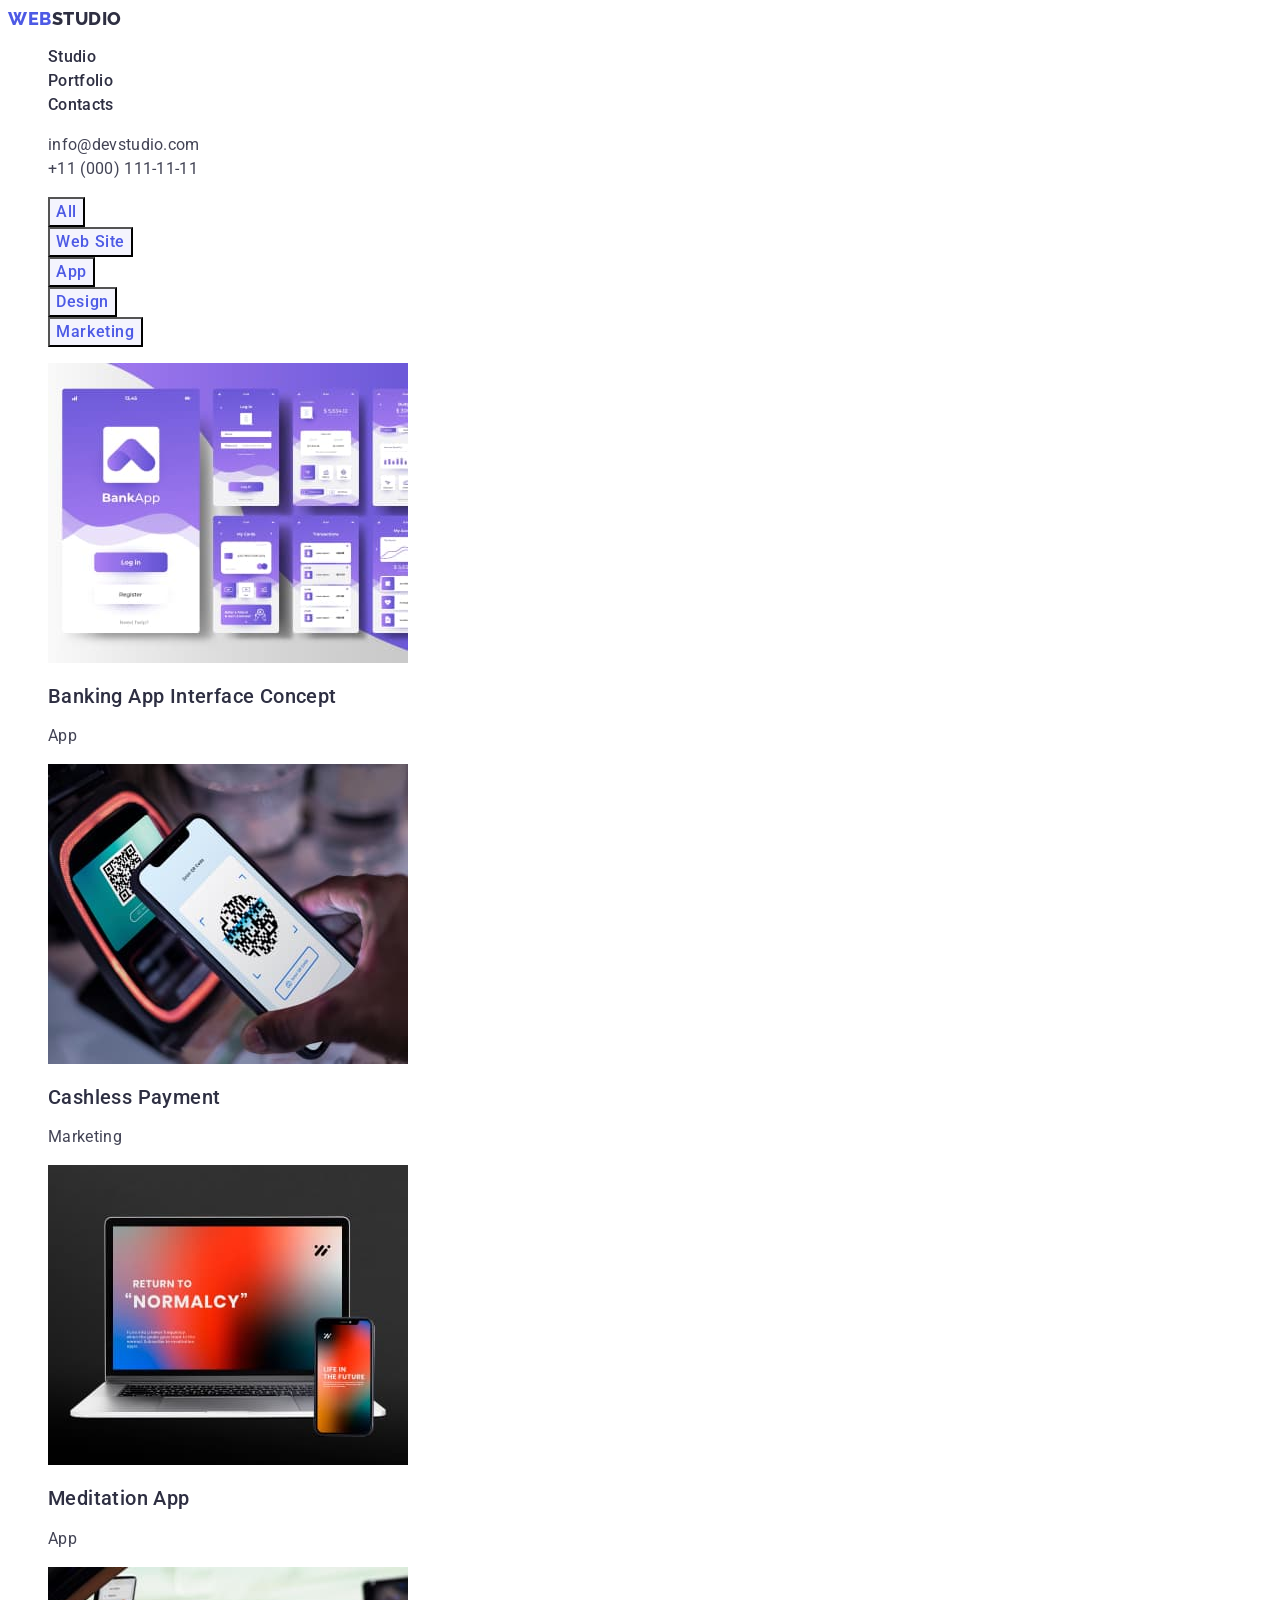
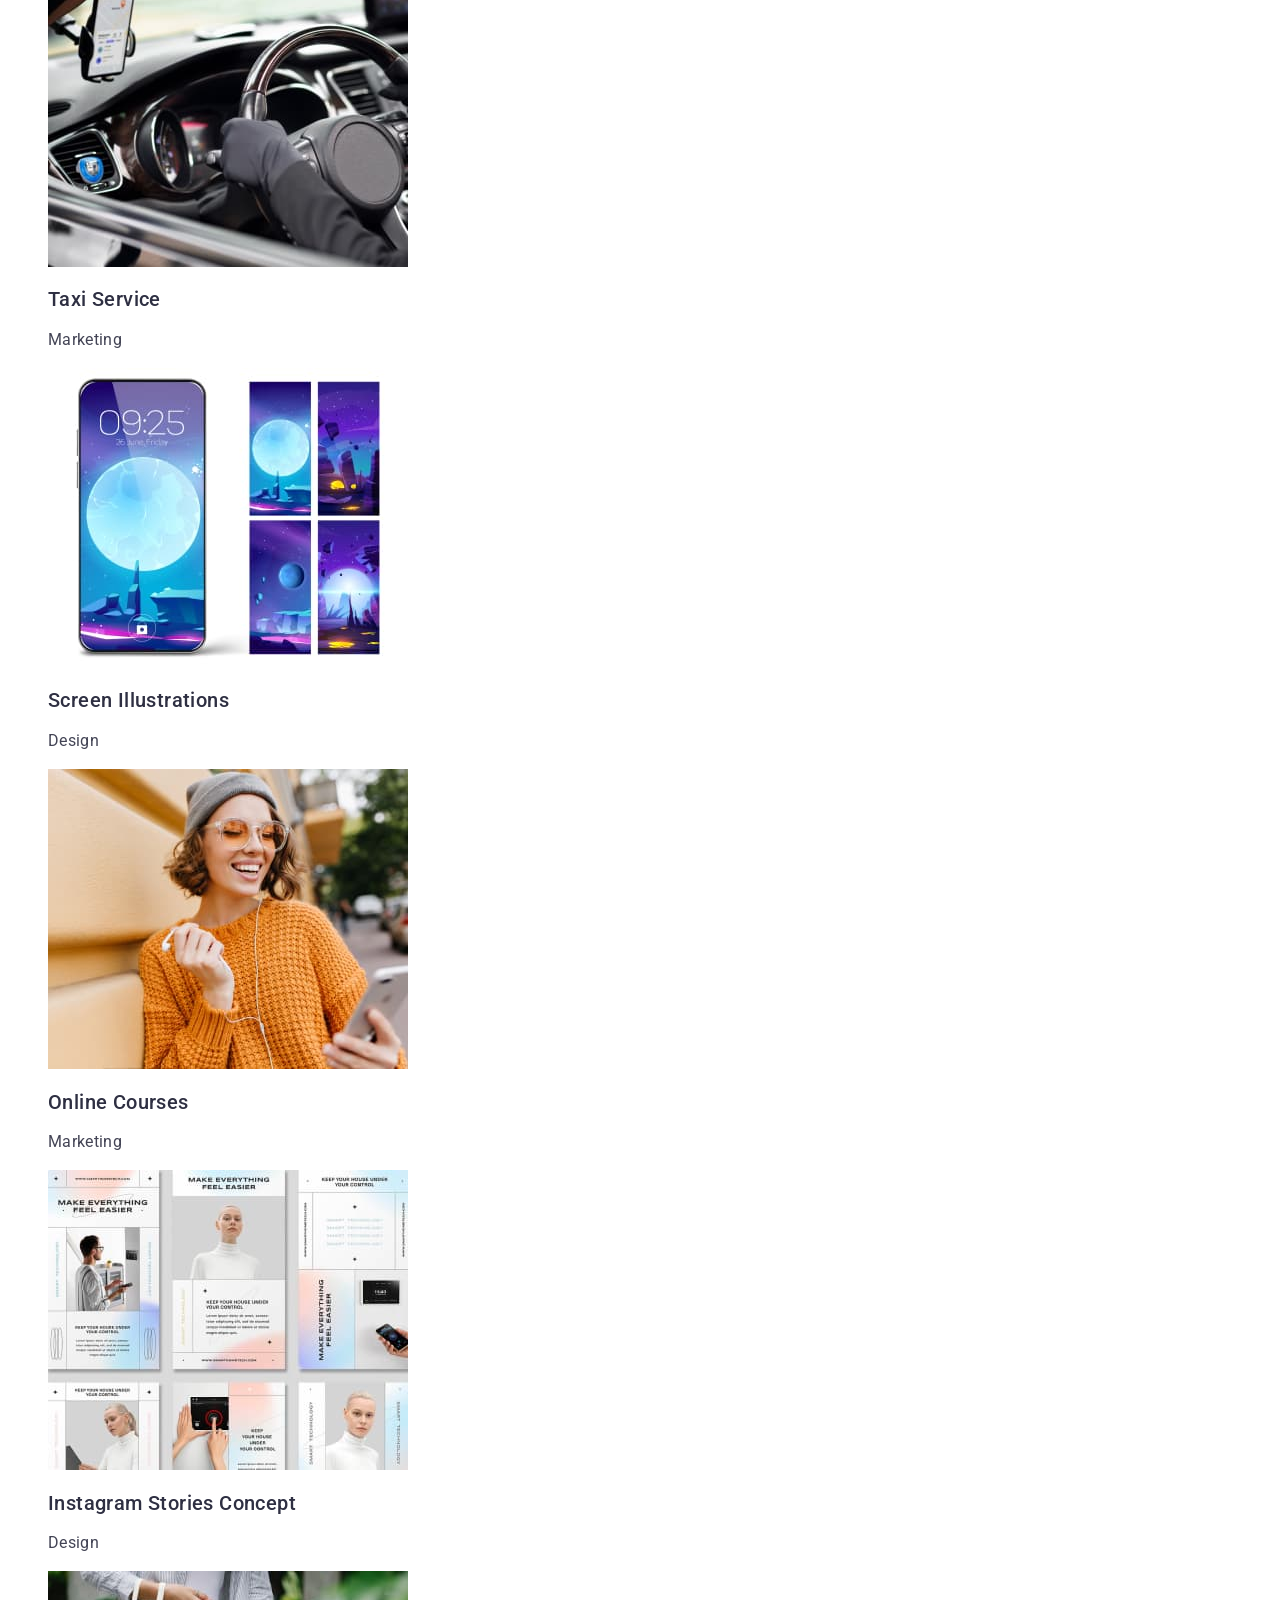
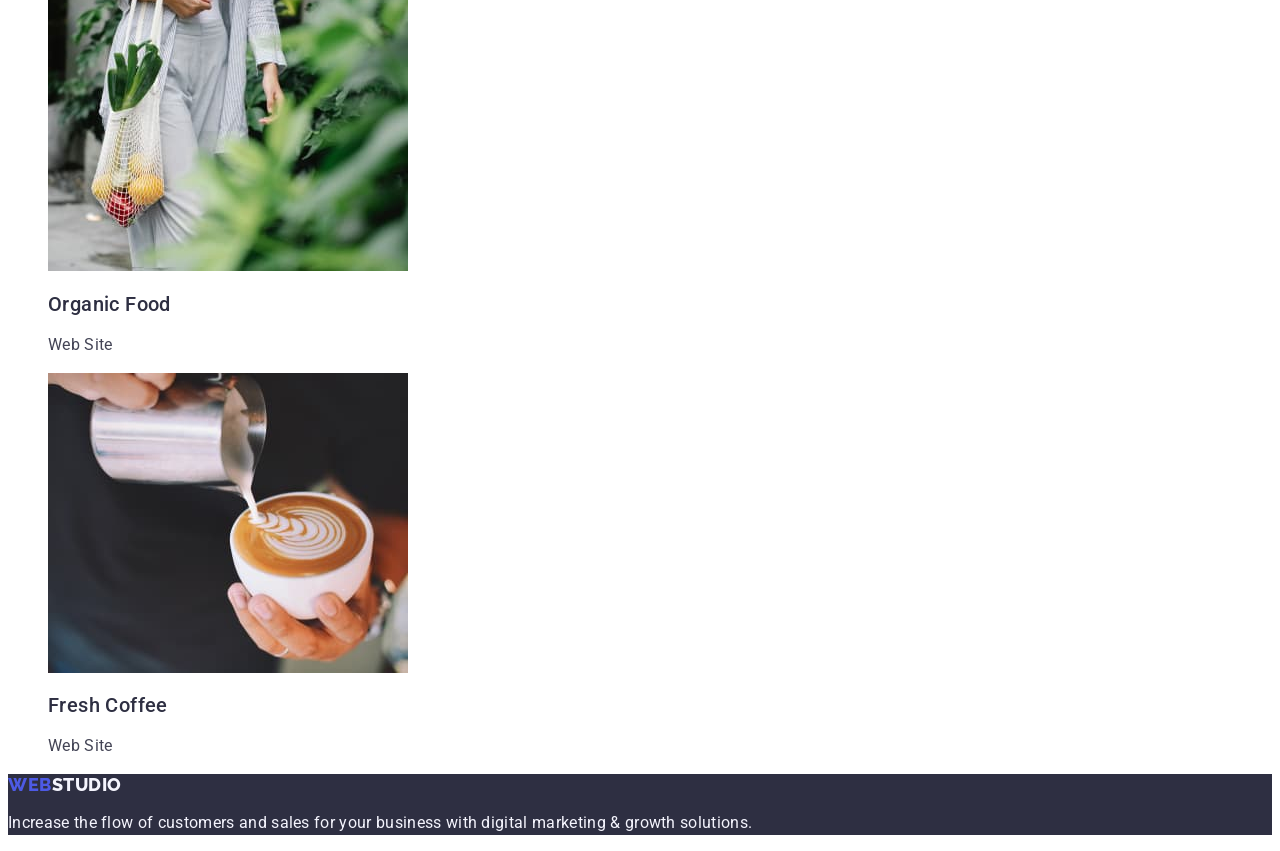
==== portfolio.html @ d7a0111b "Update portfolio.html" ====
<!DOCTYPE html>
<html lang="en">
  <head>
    <meta charset="UTF-8" />
    <meta http-equiv="X-UA-Compatible" content="IE=edge" />
    <meta name="viewport" content="width=device-width, initial-scale=1.0" />
    <title>Portfolio</title>
    <link rel="preconnect" href="https://fonts.googleapis.com" />
    <link rel="preconnect" href="https://fonts.gstatic.com" crossorigin />
    <link
      href="https://fonts.googleapis.com/css2?family=Raleway:wght@800&family=Roboto:wght@400;500;700&display=swap"
      rel="stylesheet"
    />
    <link rel="stylesheet" href="./css/styles.css" />
  </head>
  <body>
    <!-- Header -->

    <header class="page-header">
      <nav class="page-nav">
        <a href="./index.html" class="web-logo link"
          >Web<span class="studio-logo-dark">Studio</span></a
        >
        <ul class="menu list">
          <li class="menu-item">
            <a class="menu-link link" href="./index.html">Studio</a>
          </li>
          <li class="menu-item">
            <a class="menu-link link" href="./portfolio.html">Portfolio</a>
          </li>
          <li class="menu-item">
            <a class="menu-link link" href="">Contacts</a>
          </li>
        </ul>
      </nav>
      <address class="adress">
        <ul class="contact list">
          <li>
            <a class="mail-contact link" href="mailto:info@devstudio.com"
              >info@devstudio.com</a
            >
          </li>
          <li>
            <a class="phone-contact link" href="tel:+110001111111"
              >+11 (000) 111-11-11</a
            >
          </li>
        </ul>
      </address>
    </header>
    <main>
      <!-- Section our products -->

      <section class="page-works list">
        <h1 class="works-title" hidden>Our works</h1>
        <ul class="buttons list">
          <li><button type="button" class="nav-button">All</button></li>
          <li><button type="button" class="nav-button">Web Site</button></li>
          <li><button type="button" class="nav-button">App</button></li>
          <li><button type="button" class="nav-button">Design</button></li>
          <li><button type="button" class="nav-button">Marketing</button></li>
        </ul>
        <ul class="portfolio-list list">
          <li>
            <a class="link" href=""></a>
            <img
              src="./images/banking-app.jpg"
              alt="Banking App Interface Concept"
            />
            <h2 class="title">Banking App Interface Concept</h2>
            <p class="descr-title descr-title-dark">App</p>
          </li>
          <li>
            <a class="link" href=""></a>
            <img src="./images/cashless-payment.jpg" alt="Cashless Payment" />
            <h2 class="title">Cashless Payment</h2>
            <p class="descr-title descr-title-dark">Marketing</p>
          </li>
          <li>
            <a class="link" href=""></a>
            <img src="./images/meditation-app.jpg" alt="Meditation App" />
            <h2 class="title">Meditation App</h2>
            <p class="descr-title descr-title-dark">App</p>
          </li>
          <li>
            <a class="link" href=""></a>
            <img src="./images/taxi-service.jpg" alt="Taxi Service" />
            <h2 class="title">Taxi Service</h2>
            <p class="descr-title descr-title-dark">Marketing</p>
          </li>
          <li>
            <a class="link" href=""></a>
            <img
              src="./images/screen-illustrations.jpg"
              alt="Screen Illustrations"
            />
            <h2 class="title">Screen Illustrations</h2>
            <p class="descr-title descr-title-dark">Design</p>
          </li>
          <li>
            <a class="link" href=""></a>
            <img src="./images/online-courses.jpg" alt="Online Courses" />
            <h2 class="title">Online Courses</h2>
            <p class="descr-title descr-title-dark">Marketing</p>
          </li>
          <li>
            <a class="link" href=""></a>
            <img
              src="./images/instagram-stories.jpg"
              alt="Instagram Stories Concept"
            />
            <h2 class="title">Instagram Stories Concept</h2>
            <p class="descr-title descr-title-dark">Design</p>
          </li>
          <li>
            <a class="link" href=""></a>
            <img src="./images/organic-food.jpg" alt="Organic Food" />
            <h2 class="title">Organic Food</h2>
            <p class="descr-title descr-title-dark">Web Site</p>
          </li>
          <li>
            <a class="link" href=""></a>
            <img src="./images/fresh-coffee.jpg" alt="Fresh Coffee" />
            <h2 class="title">Fresh Coffee</h2>
            <p class="descr-title descr-title-dark">Web Site</p>
          </li>
        </ul>
      </section>

      <!-- Products -->
    </main>

    <!-- Footer -->

    <footer class="page-footer">
      <a href="./index.html" class="web-logo link"
        >Web<span class="studio-logo-light">Studio</span></a
      >
      <p class="descr-title descr-title-light">
        Increase the flow of customers and sales for your business with digital
        marketing & growth solutions.
      </p>
    </footer>
  </body>
</html>
---- css/styles.css ----
:root{accent-color: #404BBF;
--pimary-font:"Roboto", sans-serif;
--primary-text-color:#434455;
--secondary-text-color: #2E2F42
--light-text-color
--secondary-font:"Raleway", sans-serif;
--background-color: #2e2f42;
--web-logo: #4D5AE5;
}

.link {
  text-decoration: none;
}
.list {
  list-style: none;
}
body {
  font-family: "Roboto", sans-serif;;
  color: #434455 ;
  background-color: #FFFFFF;
}

/* ======================================Komponents========================================== */
.descr-title {
  font-size: 16px;
  line-height: 1.5;
  letter-spacing: 0.02em;
}
.descr-title-dark {
  color: var#434455;
}
.descr-title-light {
  color: #f4f4fd;
}
.adress{font-style: normal;}

.mail-contact{
  font-size: 16px;
  line-height: 1.5;
  letter-spacing: 0.02em; 
  color: #434455;
}

.mail-contact :hover,
.mail-contact :focus{color:#404BBF ;}

.phone-contact {
  font-size: 16px;
  line-height: 1.5;
  letter-spacing: 0.02em;
  color: #434455;
  
}

/* ======================================Header========================================== */

.secondary-title{
  font-family: 'Roboto';
  font-style: normal;
  font-weight: 700;
  font-size: 36px;
  line-height: 1.11;
 text-align: center;
  letter-spacing: 0.02em;
  text-transform: capitalize;
  background-color: #F4F4FD;
 color:#2E2F42;
}
.web-logo {
  font-family: "Raleway", sans-serif;
  font-weight: 800;
  font-size: 18px;
  line-height: 1.17;
  display: flex;
  align-items: center;
  letter-spacing: 0.03em;
  text-transform: uppercase;
  color:var(--web-logo);
}
.studio-logo-dark {
  font-family: "Raleway", sans-serif;
  font-weight: 800;
  font-size: 18px;
  line-height: 1.17;
  display: flex;
  align-items: center;
  letter-spacing: 0.03em;
  text-transform: uppercase;
  color:#2E2F42;

}
.menu-link {
  font-weight: 500;
  font-size: 16px;
  line-height: 1.5;
  letter-spacing: 0.02em;
  color: #2E2F42;
}

.menu-link :hover,
.menu-link :focus{
  color:#404BBF;}




/* ======================================Hero========================================== */

.hero{background-color: var(--background-color);
}
.hero-title{
font-family:var(--pimary-font);
font-weight: 700;
font-size: 56px;
line-height: 1.07;
text-align: center;
letter-spacing: 0.02em;
color: #FFFFFF;}

 .tipe-button{  
 font-family: inherit;
font-style: normal;
font-weight: 500;
font-size: 16px;
line-height: 24px;
display: flex;
align-items: center;
letter-spacing: 0.04em;
cursor: pointer;
color: #FFFFFF;
background: #4D5AE5;}

.tipe-button :hover,
.tipe-button :focus{
  background-color:  #404BBF;

  color: #FFFFFF;
}
.nav-button{  
 font-family: inherit;
font-weight: 500;
font-size: 16px;
line-height: 24px;
display: flex;
align-items: center;
text-align: center;
letter-spacing: 0.04em;
cursor: pointer;
color: #4D5AE5;
background:#F4F4FD;}

.tipe-button:hover,
.tipe-button:focus {background-color: #404BBF;
  color: #FFFFFF;}
 

/* ======================================Section our works========================================== */


/* ======================================Products========================================== */
.title{
  font-family:var(--pimary-font);
  font-weight: 500;
  font-size: 20px;
  line-height: 1.2;
  letter-spacing: 0.02em;
  color:#2E2F42;
}

/* ========================Our team===================== */

.section-team{background-color: #F4F4FD;}
.team-list{background-color: #FFFFFF;}
.name-title{font-family: 'Roboto';
  font-style: normal;
  font-weight: 500;
  font-size: 20px;
  line-height: 1.2;
 text-align: center;
  letter-spacing: 0.02em;
color: #2E2F42;}
/* ======================================footer========================================== */

.page-footer{background-color: var(--background-color);}
.studio-logo-light{color: #F4F4FD ;}
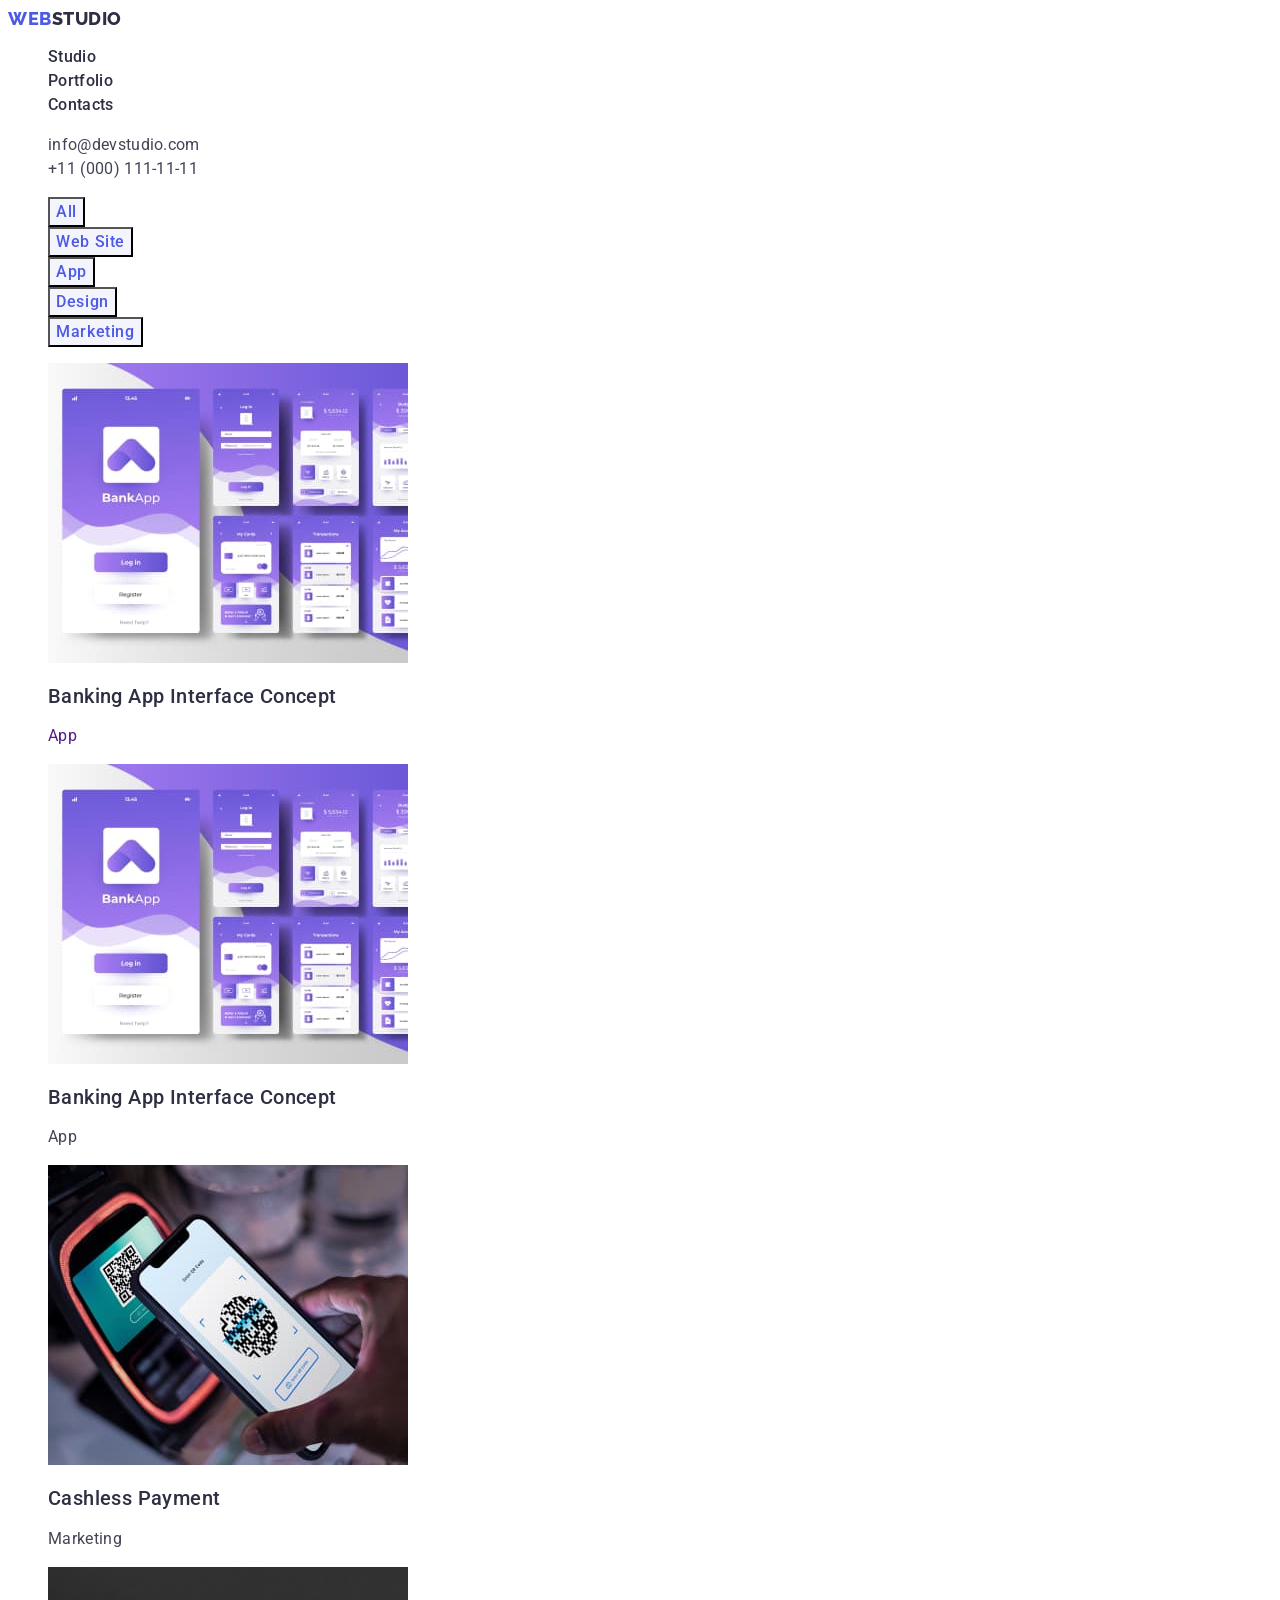
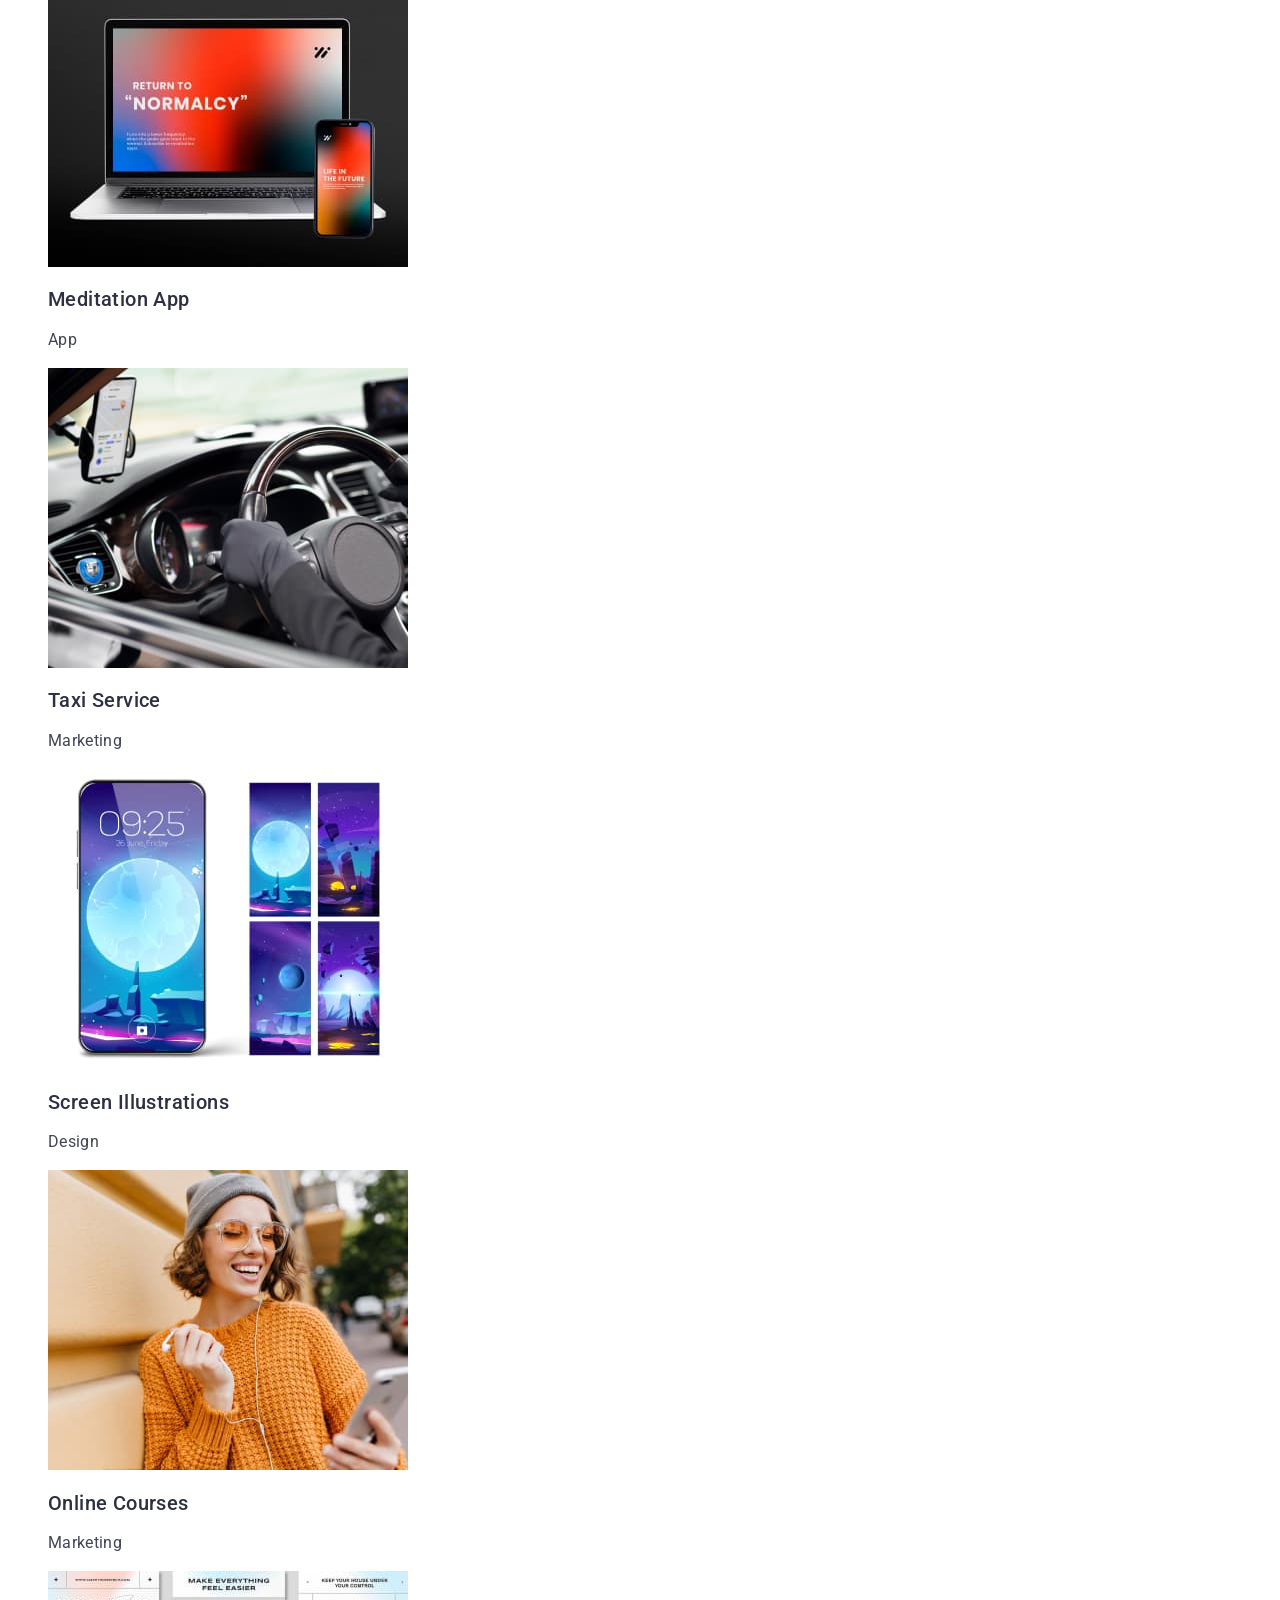
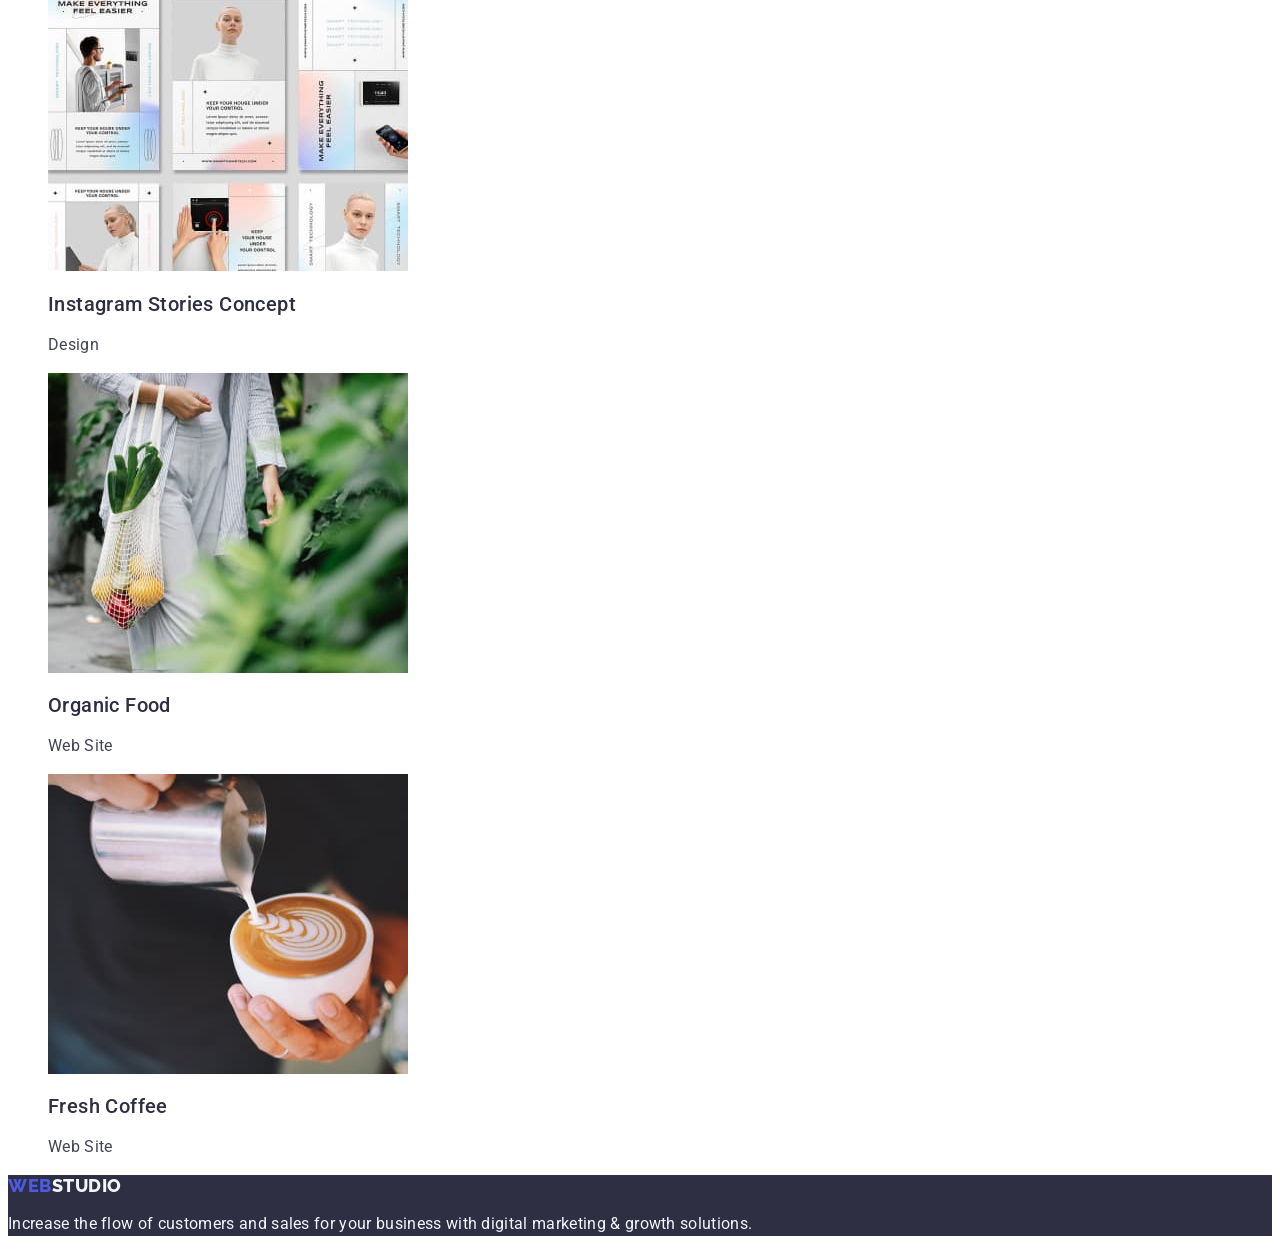
==== commit 02c7ee2d: "Update portfolio.html" ====
--- a/portfolio.html
+++ b/portfolio.html
@@ -62,7 +62,14 @@
         </ul>
         <ul class="portfolio-list list">
           <li>
-            <a class="link" href=""></a>
+            <a class="link" href=""
+              ><img
+                src="./images/banking-app.jpg"
+                alt="Banking App Interface Concept"
+              />
+              <h2 class="title">Banking App Interface Concept</h2>
+              <p class="descr-title descr-title-dark">App</p></a
+            >
             <img
               src="./images/banking-app.jpg"
               alt="Banking App Interface Concept"
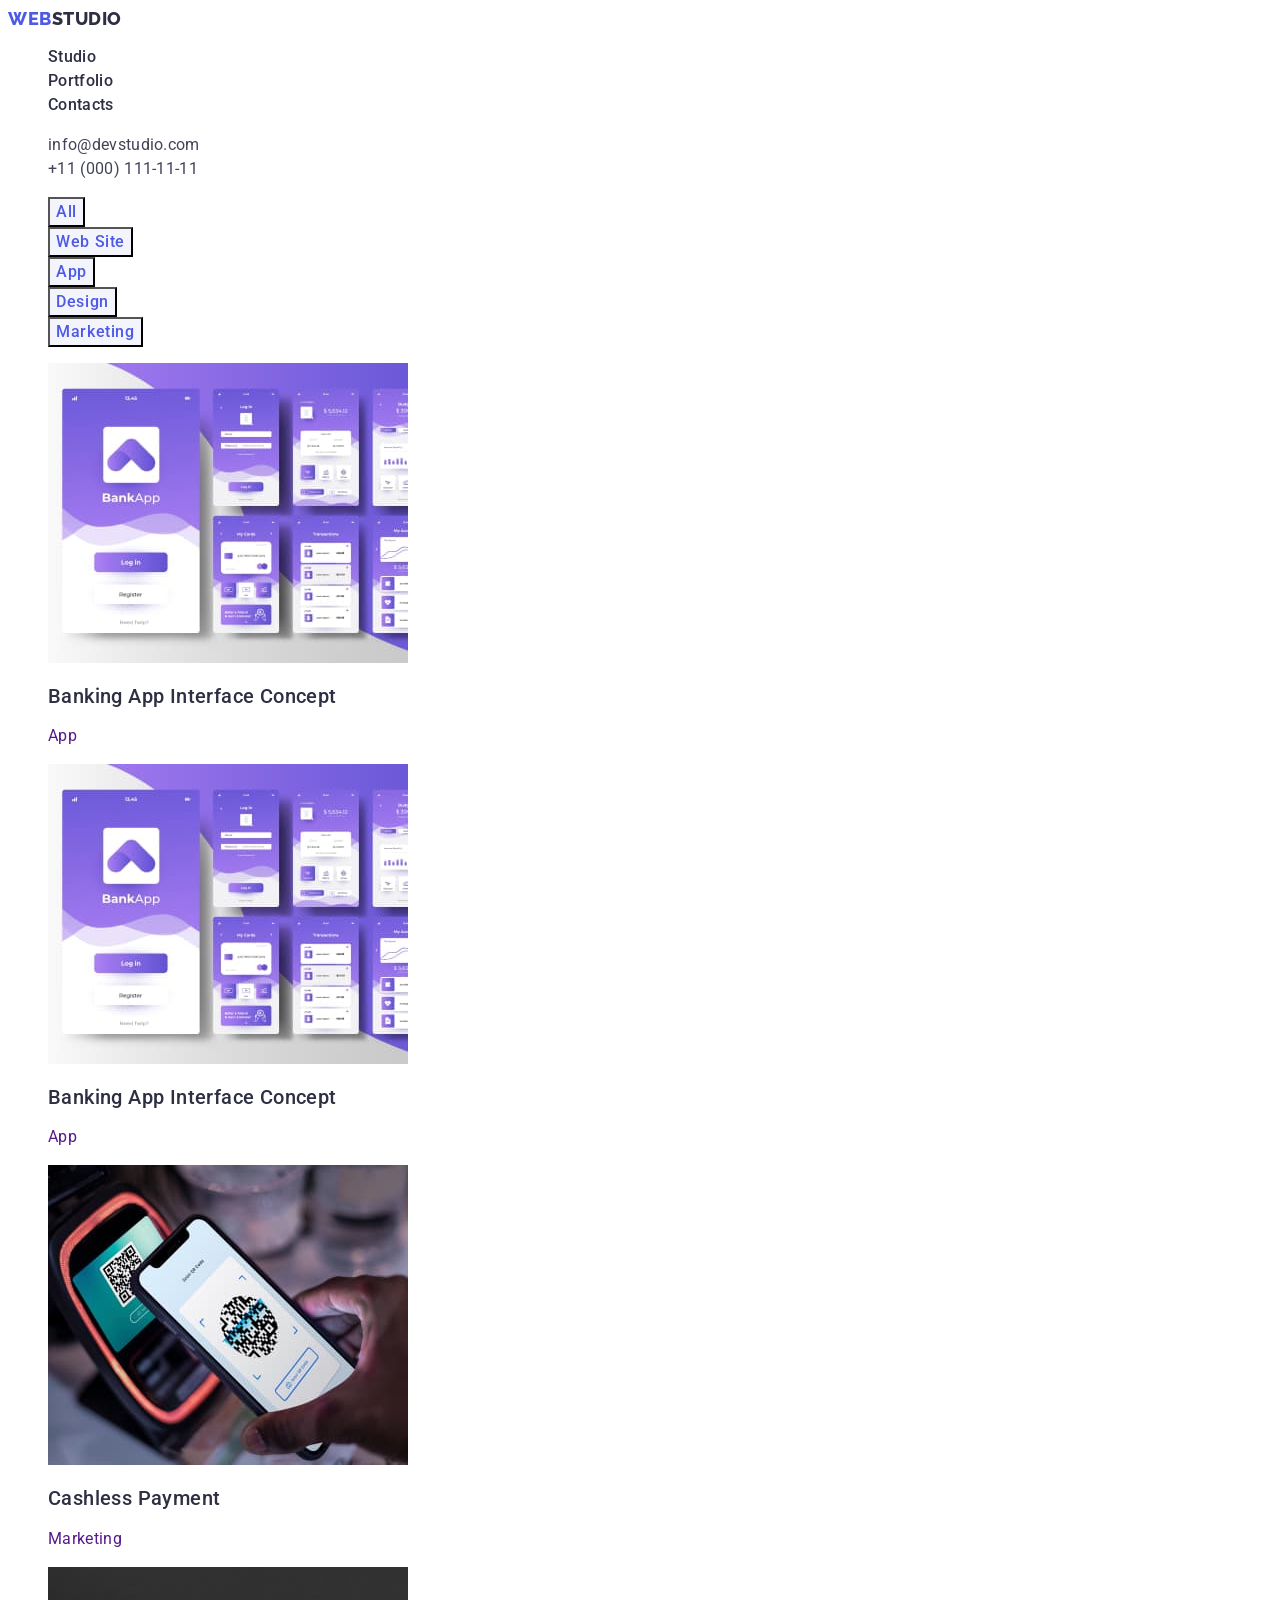
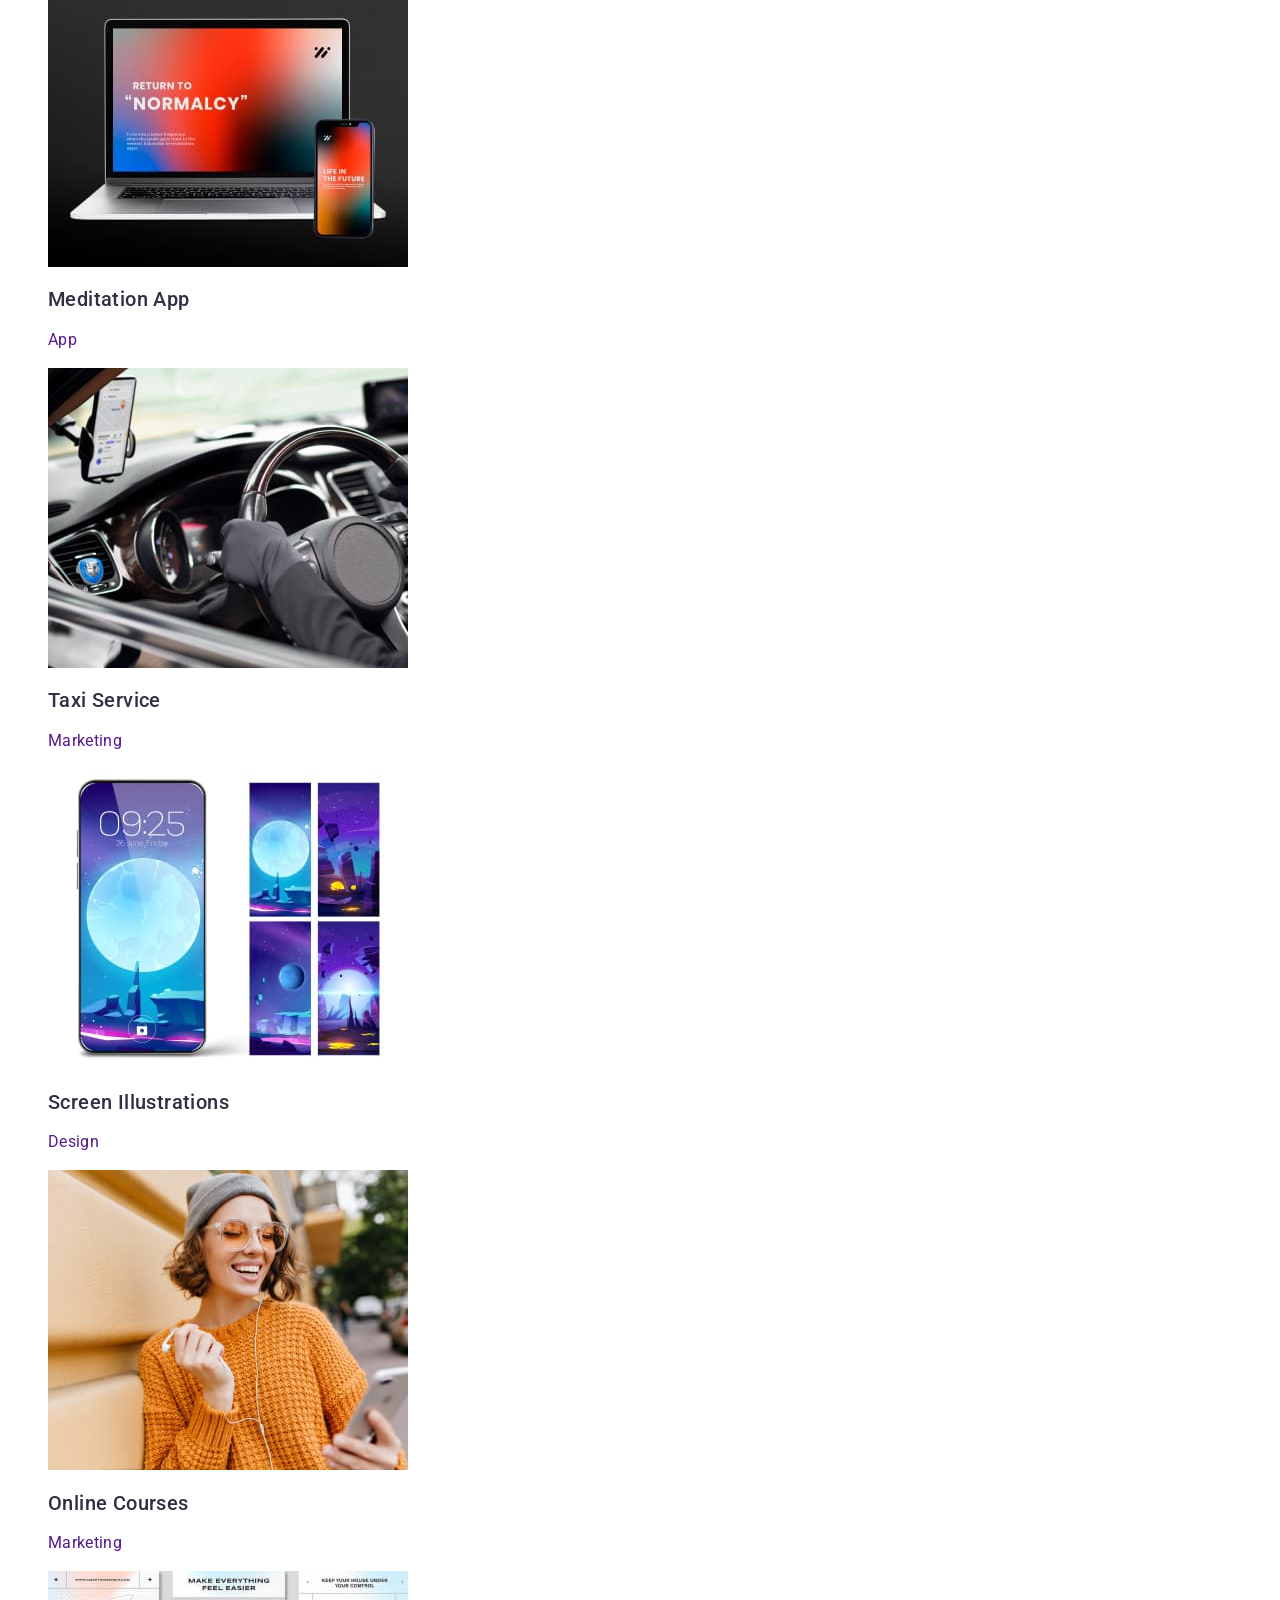
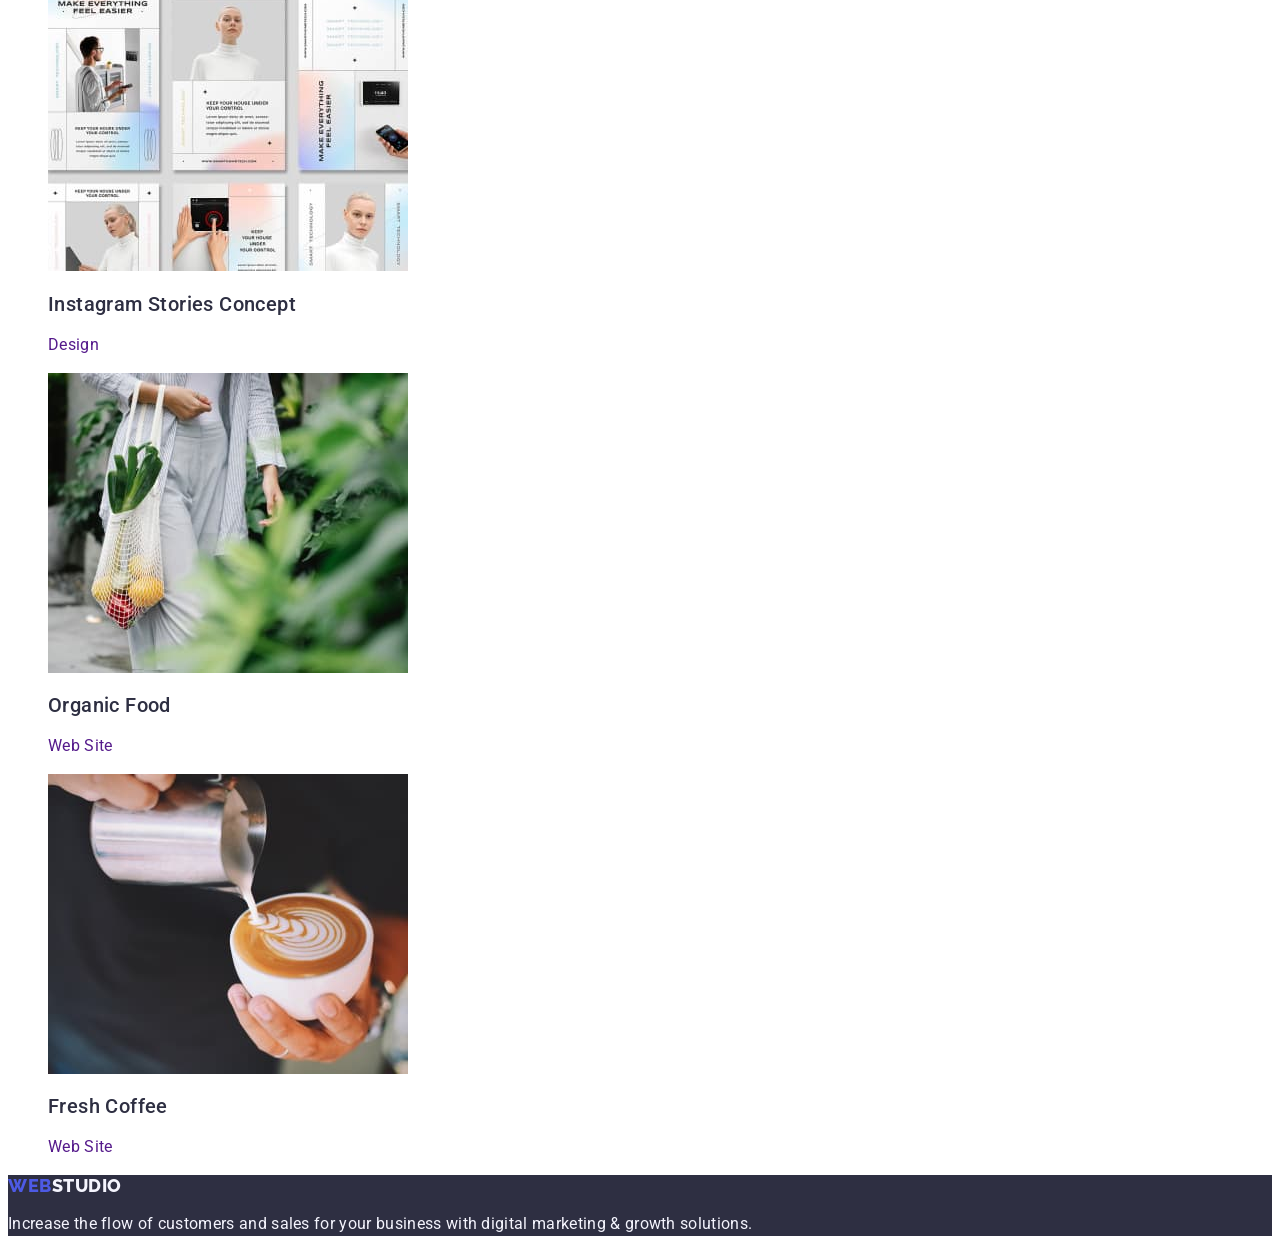
==== commit ab75b008: "Update portfolio.html" ====
--- a/portfolio.html
+++ b/portfolio.html
@@ -70,66 +70,79 @@
               <h2 class="title">Banking App Interface Concept</h2>
               <p class="descr-title descr-title-dark">App</p></a
             >
-            <img
+            <a class="link" href=""
+            ><img
               src="./images/banking-app.jpg"
               alt="Banking App Interface Concept"
             />
             <h2 class="title">Banking App Interface Concept</h2>
-            <p class="descr-title descr-title-dark">App</p>
+            <p class="descr-title descr-title-dark">App</p></a
+            >
           </li>
           <li>
-            <a class="link" href=""></a>
-            <img src="./images/cashless-payment.jpg" alt="Cashless Payment" />
-            <h2 class="title">Cashless Payment</h2>
-            <p class="descr-title descr-title-dark">Marketing</p>
+            <a class="link" href=""
+              ><img
+                src="./images/cashless-payment.jpg"
+                alt="Cashless Payment"
+              />
+              <h2 class="title">Cashless Payment</h2>
+              <p class="descr-title descr-title-dark">Marketing</p></a
+            >
           </li>
           <li>
-            <a class="link" href=""></a>
-            <img src="./images/meditation-app.jpg" alt="Meditation App" />
-            <h2 class="title">Meditation App</h2>
-            <p class="descr-title descr-title-dark">App</p>
+            <a class="link" href=""
+              ><img src="./images/meditation-app.jpg" alt="Meditation App" />
+              <h2 class="title">Meditation App</h2>
+              <p class="descr-title descr-title-dark">App</p></a
+            >
           </li>
           <li>
-            <a class="link" href=""></a>
-            <img src="./images/taxi-service.jpg" alt="Taxi Service" />
-            <h2 class="title">Taxi Service</h2>
-            <p class="descr-title descr-title-dark">Marketing</p>
+            <a class="link" href=""
+              ><img src="./images/taxi-service.jpg" alt="Taxi Service" />
+              <h2 class="title">Taxi Service</h2>
+              <p class="descr-title descr-title-dark">Marketing</p></a
+            >
           </li>
           <li>
-            <a class="link" href=""></a>
-            <img
-              src="./images/screen-illustrations.jpg"
-              alt="Screen Illustrations"
-            />
-            <h2 class="title">Screen Illustrations</h2>
-            <p class="descr-title descr-title-dark">Design</p>
+            <a class="link" href=""
+              ><img
+                src="./images/screen-illustrations.jpg"
+                alt="Screen Illustrations"
+              />
+              <h2 class="title">Screen Illustrations</h2>
+              <p class="descr-title descr-title-dark">Design</p></a
+            >
           </li>
           <li>
-            <a class="link" href=""></a>
-            <img src="./images/online-courses.jpg" alt="Online Courses" />
-            <h2 class="title">Online Courses</h2>
-            <p class="descr-title descr-title-dark">Marketing</p>
+            <a class="link" href=""
+              ><img src="./images/online-courses.jpg" alt="Online Courses" />
+              <h2 class="title">Online Courses</h2>
+              <p class="descr-title descr-title-dark">Marketing</p></a
+            >
           </li>
           <li>
-            <a class="link" href=""></a>
-            <img
-              src="./images/instagram-stories.jpg"
-              alt="Instagram Stories Concept"
-            />
-            <h2 class="title">Instagram Stories Concept</h2>
-            <p class="descr-title descr-title-dark">Design</p>
+            <a class="link" href="">
+              <img
+                src="./images/instagram-stories.jpg"
+                alt="Instagram Stories Concept"
+              />
+              <h2 class="title">Instagram Stories Concept</h2>
+              <p class="descr-title descr-title-dark">Design</p></a
+            >
           </li>
           <li>
-            <a class="link" href=""></a>
-            <img src="./images/organic-food.jpg" alt="Organic Food" />
-            <h2 class="title">Organic Food</h2>
-            <p class="descr-title descr-title-dark">Web Site</p>
+            <a class="link" href="">
+              <img src="./images/organic-food.jpg" alt="Organic Food" />
+              <h2 class="title">Organic Food</h2>
+              <p class="descr-title descr-title-dark">Web Site</p></a
+            >
           </li>
           <li>
-            <a class="link" href=""></a>
-            <img src="./images/fresh-coffee.jpg" alt="Fresh Coffee" />
-            <h2 class="title">Fresh Coffee</h2>
-            <p class="descr-title descr-title-dark">Web Site</p>
+            <a class="link" href="">
+              <img src="./images/fresh-coffee.jpg" alt="Fresh Coffee" />
+              <h2 class="title">Fresh Coffee</h2>
+              <p class="descr-title descr-title-dark">Web Site</p></a
+            >
           </li>
         </ul>
       </section>
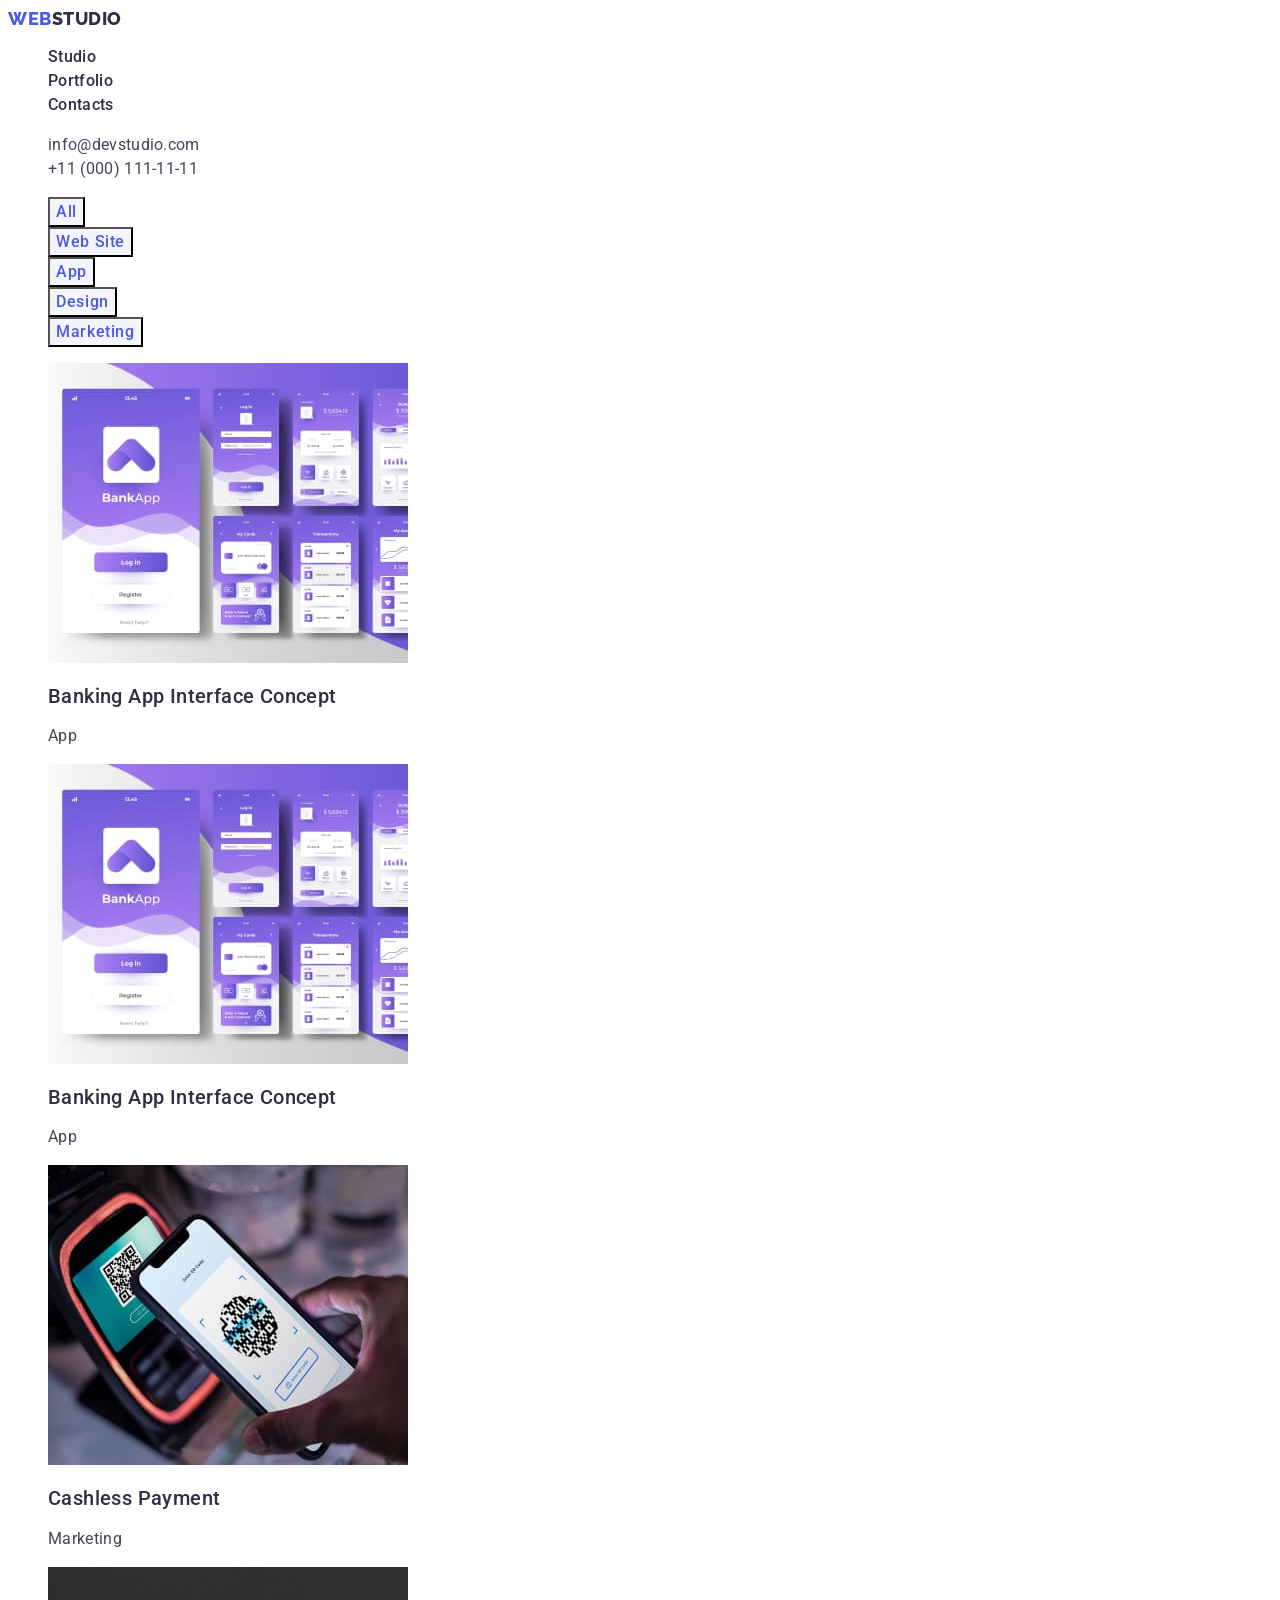
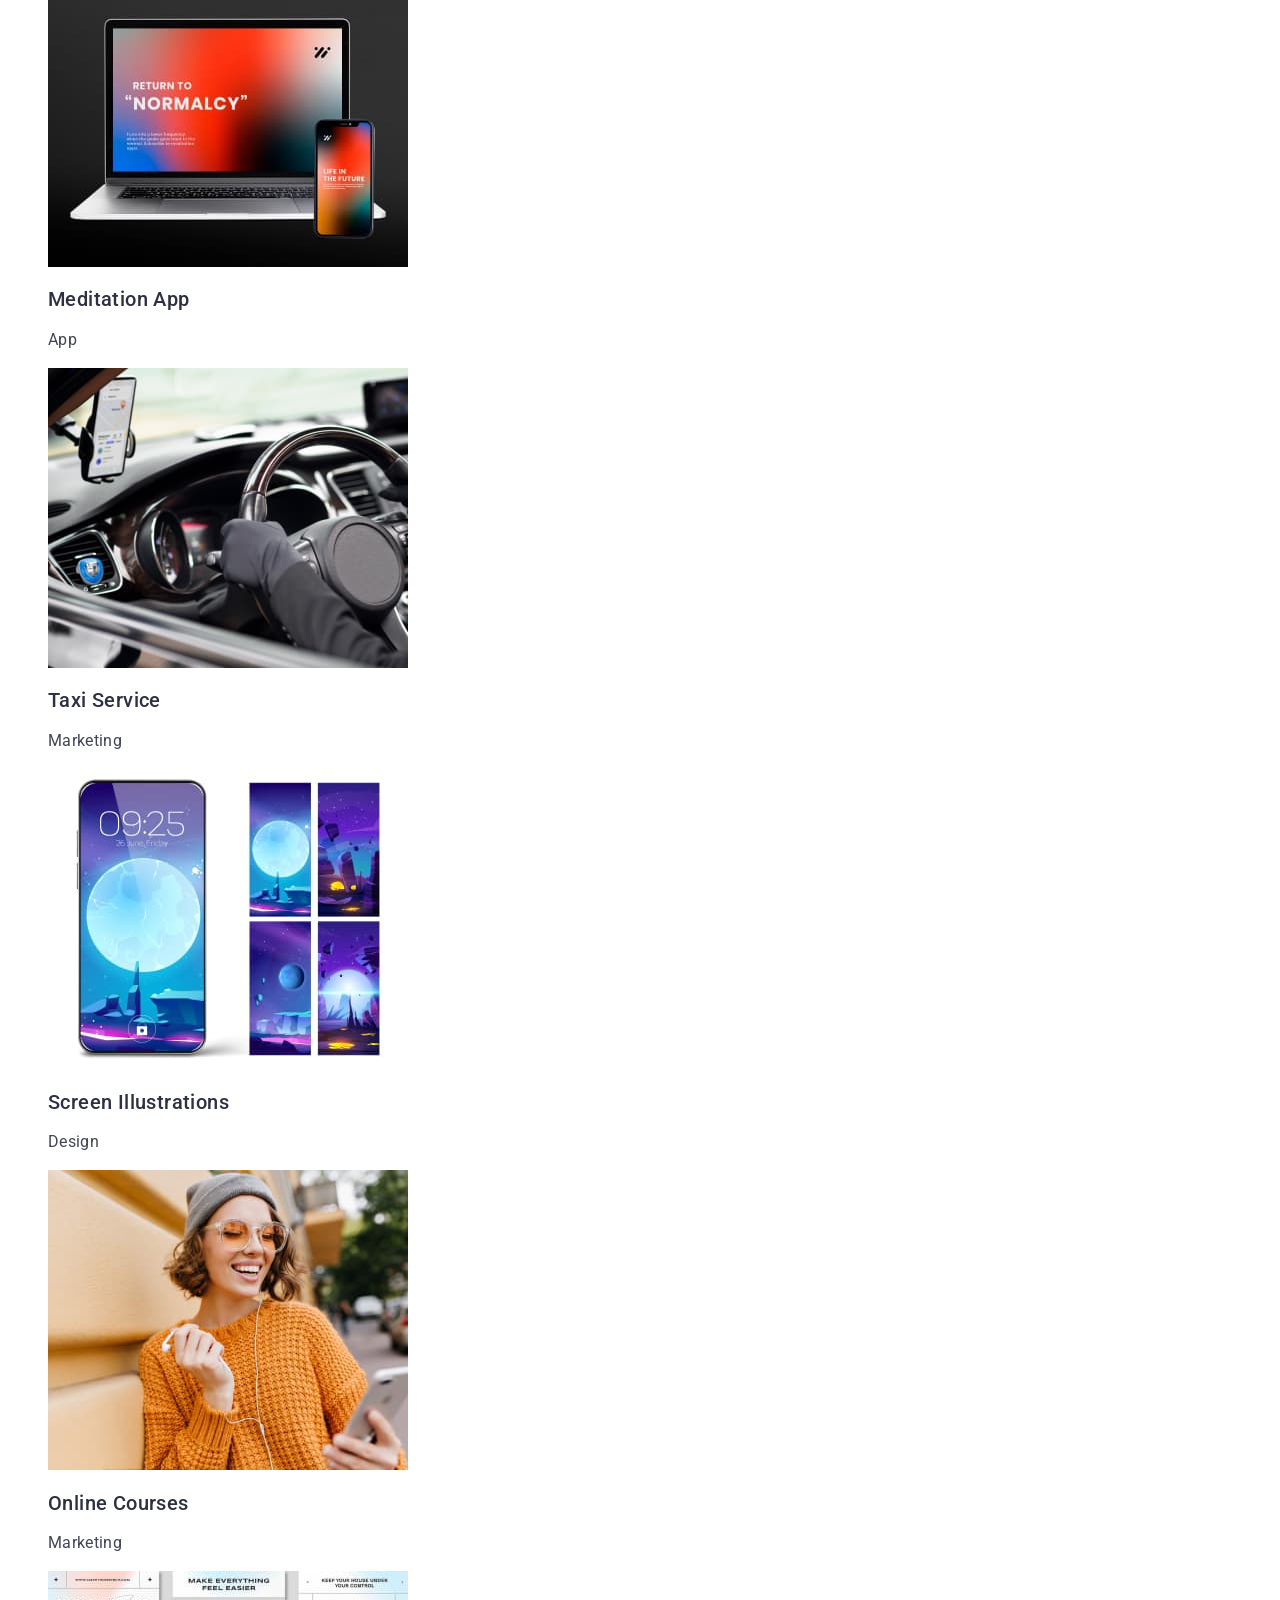
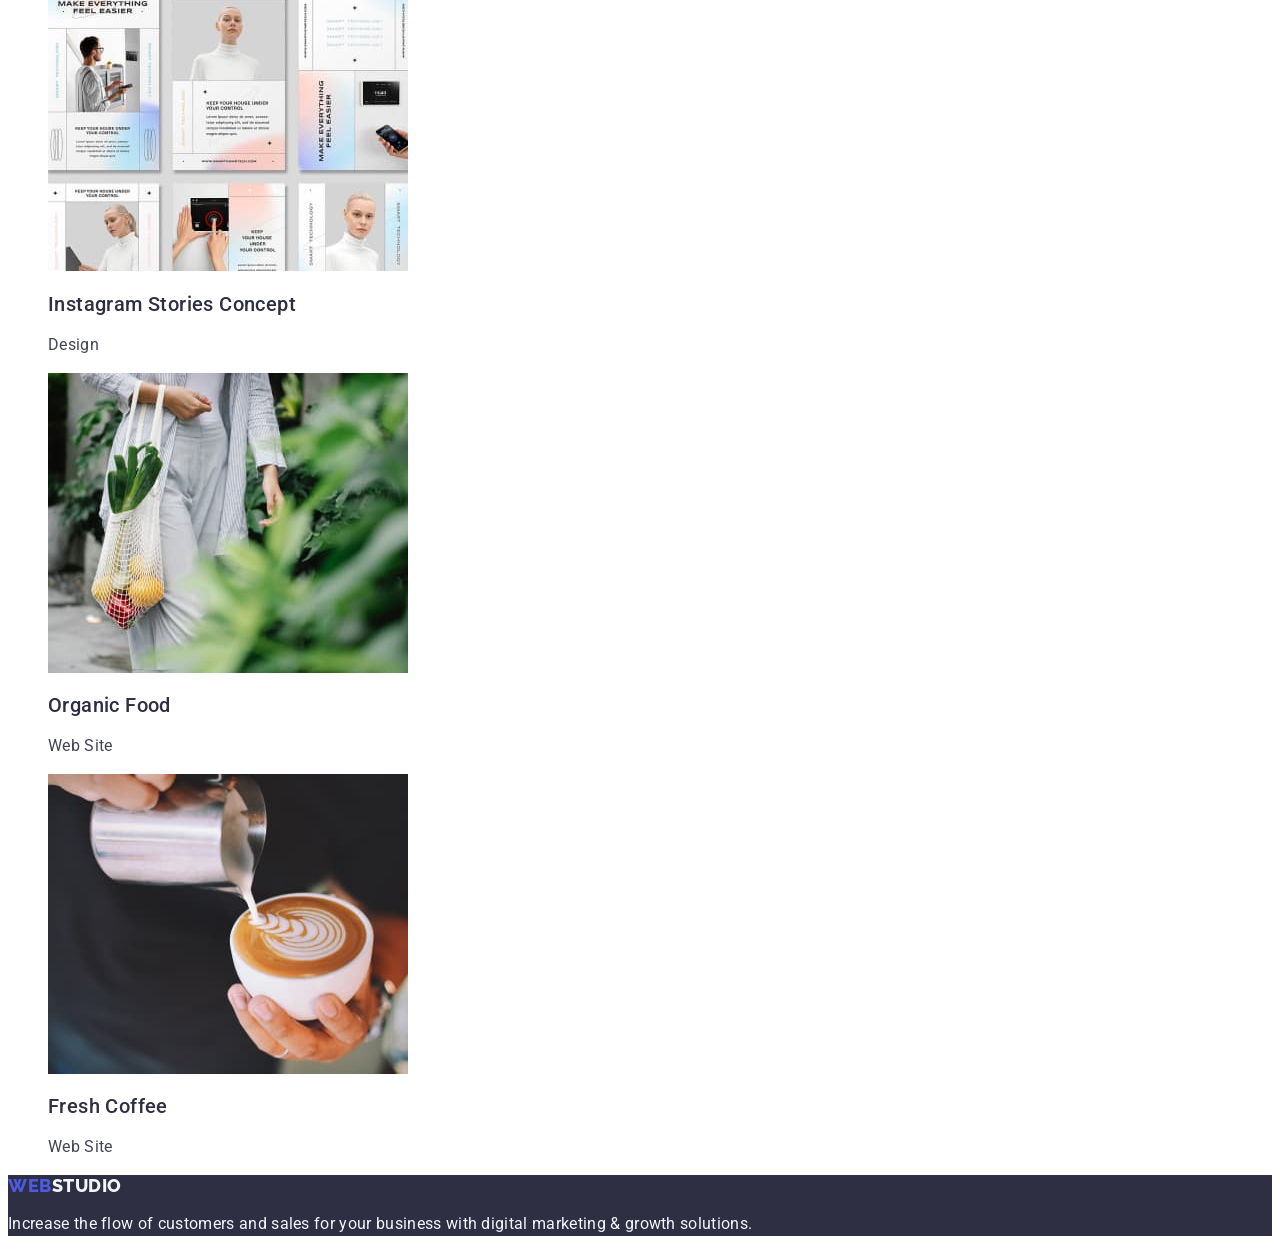
==== commit b2150825: "summary" ====
--- a/portfolio.html
+++ b/portfolio.html
@@ -36,12 +36,12 @@
       <address class="adress">
         <ul class="contact list">
           <li>
-            <a class="mail-contact link" href="mailto:info@devstudio.com"
+            <a class="contact link" href="mailto:info@devstudio.com"
               >info@devstudio.com</a
             >
           </li>
           <li>
-            <a class="phone-contact link" href="tel:+110001111111"
+            <a class="contact link" href="tel:+110001111111"
               >+11 (000) 111-11-11</a
             >
           </li>
--- a/css/styles.css
+++ b/css/styles.css
@@ -1,11 +1,12 @@
-:root{accent-color: #404BBF;
---pimary-font:"Roboto", sans-serif;
---primary-text-color:#434455;
---secondary-text-color: #2E2F42
---light-text-color
---secondary-font:"Raleway", sans-serif;
---background-color: #2e2f42;
---web-logo: #4D5AE5;
+:root {
+  accent-color: #404bbf;
+  --pimary-font: "Roboto", sans-serif;
+  --primary-text-color: #434455;
+  --secondary-text-color: #2e2f42;
+  --secondary-font: "Raleway", sans-serif;
+  --background-color: #2e2f42;
+  --web-logo: #4d5ae5;
+  --paragraf-dark: #434455;
 }
 
 .link {
@@ -15,9 +16,9 @@
   list-style: none;
 }
 body {
-  font-family: "Roboto", sans-serif;;
-  color: #434455 ;
-  background-color: #FFFFFF;
+  font-family: "Roboto", sans-serif;
+  color: #434455;
+  background-color: #ffffff;
 }
 
 /* ======================================Komponents========================================== */
@@ -27,44 +28,49 @@
   letter-spacing: 0.02em;
 }
 .descr-title-dark {
-  color: var#434455;
+  color: var(--paragraf-dark);
 }
 .descr-title-light {
   color: #f4f4fd;
 }
-.adress{font-style: normal;}
-
-.mail-contact{
-  font-size: 16px;
-  line-height: 1.5;
-  letter-spacing: 0.02em; 
+.adress {
+  font-style: normal;
+}
+
+.contact {
+  font-size: 16px;
+  line-height: 1.5;
+  letter-spacing: 0.02em;
+  cursor: pointer;
   color: #434455;
 }
 
-.mail-contact :hover,
-.mail-contact :focus{color:#404BBF ;}
+.contact :hover,
+.contact :focus {
+  color: #404bbf;
+}
 
 .phone-contact {
   font-size: 16px;
   line-height: 1.5;
   letter-spacing: 0.02em;
+  cursor: pointer;
   color: #434455;
-  
 }
 
 /* ======================================Header========================================== */
 
-.secondary-title{
-  font-family: 'Roboto';
+.secondary-title {
+  font-family: "Roboto";
   font-style: normal;
   font-weight: 700;
   font-size: 36px;
   line-height: 1.11;
- text-align: center;
+  text-align: center;
   letter-spacing: 0.02em;
   text-transform: capitalize;
-  background-color: #F4F4FD;
- color:#2E2F42;
+  background-color: #f4f4fd;
+  color: #2e2f42;
 }
 .web-logo {
   font-family: "Raleway", sans-serif;
@@ -75,7 +81,7 @@
   align-items: center;
   letter-spacing: 0.03em;
   text-transform: uppercase;
-  color:var(--web-logo);
+  color: var(--web-logo);
 }
 .studio-logo-dark {
   font-family: "Raleway", sans-serif;
@@ -86,101 +92,110 @@
   align-items: center;
   letter-spacing: 0.03em;
   text-transform: uppercase;
-  color:#2E2F42;
-
+  color: #2e2f42;
 }
 .menu-link {
   font-weight: 500;
   font-size: 16px;
   line-height: 1.5;
   letter-spacing: 0.02em;
-  color: #2E2F42;
+  color: #2e2f42;
 }
 
 .menu-link :hover,
-.menu-link :focus{
-  color:#404BBF;}
-
-
-
+.menu-link :focus {
+  color: #404bbf;
+}
 
 /* ======================================Hero========================================== */
 
-.hero{background-color: var(--background-color);
-}
-.hero-title{
-font-family:var(--pimary-font);
-font-weight: 700;
-font-size: 56px;
-line-height: 1.07;
-text-align: center;
-letter-spacing: 0.02em;
-color: #FFFFFF;}
-
- .tipe-button{  
- font-family: inherit;
-font-style: normal;
-font-weight: 500;
-font-size: 16px;
-line-height: 24px;
-display: flex;
-align-items: center;
-letter-spacing: 0.04em;
-cursor: pointer;
-color: #FFFFFF;
-background: #4D5AE5;}
-
-.tipe-button :hover,
-.tipe-button :focus{
-  background-color:  #404BBF;
-
-  color: #FFFFFF;
-}
-.nav-button{  
- font-family: inherit;
-font-weight: 500;
-font-size: 16px;
-line-height: 24px;
-display: flex;
-align-items: center;
-text-align: center;
-letter-spacing: 0.04em;
-cursor: pointer;
-color: #4D5AE5;
-background:#F4F4FD;}
-
-.tipe-button:hover,
-.tipe-button:focus {background-color: #404BBF;
-  color: #FFFFFF;}
- 
+.hero {
+  background-color: var(--background-color);
+}
+.hero-title {
+  font-family: var(--pimary-font);
+  font-weight: 700;
+  font-size: 56px;
+  line-height: 1.07;
+  text-align: center;
+  letter-spacing: 0.02em;
+  color: #ffffff;
+}
+
+.type-button {
+  font-family: inherit;
+  font-style: normal;
+  font-weight: 500;
+  font-size: 16px;
+  line-height: 24px;
+  display: flex;
+  align-items: center;
+  letter-spacing: 0.04em;
+  cursor: pointer;
+  color: #ffffff;
+  background: #4d5ae5;
+}
+
+.type-button :hover,
+.type-button :focus {
+  background-color: #404bbf;
+  color: #ffffff;
+}
+.nav-button {
+  font-family: inherit;
+  font-weight: 500;
+  font-size: 16px;
+  line-height: 24px;
+  display: flex;
+  align-items: center;
+  text-align: center;
+  letter-spacing: 0.04em;
+  cursor: pointer;
+  color: #4d5ae5;
+  background: #f4f4fd;
+}
+
+.nav-button:hover,
+.nav-button:focus {
+  background-color: #404bbf;
+  color: #ffffff;
+}
 
 /* ======================================Section our works========================================== */
 
-
 /* ======================================Products========================================== */
-.title{
-  font-family:var(--pimary-font);
+.title {
+  font-family: var(--pimary-font);
   font-weight: 500;
   font-size: 20px;
   line-height: 1.2;
   letter-spacing: 0.02em;
-  color:#2E2F42;
+  color: #2e2f42;
 }
 
 /* ========================Our team===================== */
 
-.section-team{background-color: #F4F4FD;}
-.team-list{background-color: #FFFFFF;}
-.name-title{font-family: 'Roboto';
+.section-team {
+  background-color: #f4f4fd;
+}
+.team-list {
+  background-color: #ffffff;
+}
+.name-title {
+  font-family: "Roboto";
   font-style: normal;
   font-weight: 500;
   font-size: 20px;
   line-height: 1.2;
- text-align: center;
-  letter-spacing: 0.02em;
-color: #2E2F42;}
+  text-align: center;
+  letter-spacing: 0.02em;
+  color: #2e2f42;
+}
 /* ======================================footer========================================== */
 
-.page-footer{background-color: var(--background-color);}
-.studio-logo-light{color: #F4F4FD ;}
- 
+.page-footer {
+  background-color: var(--background-color);
+}
+.studio-logo-light {
+  color: #f4f4fd;
+}
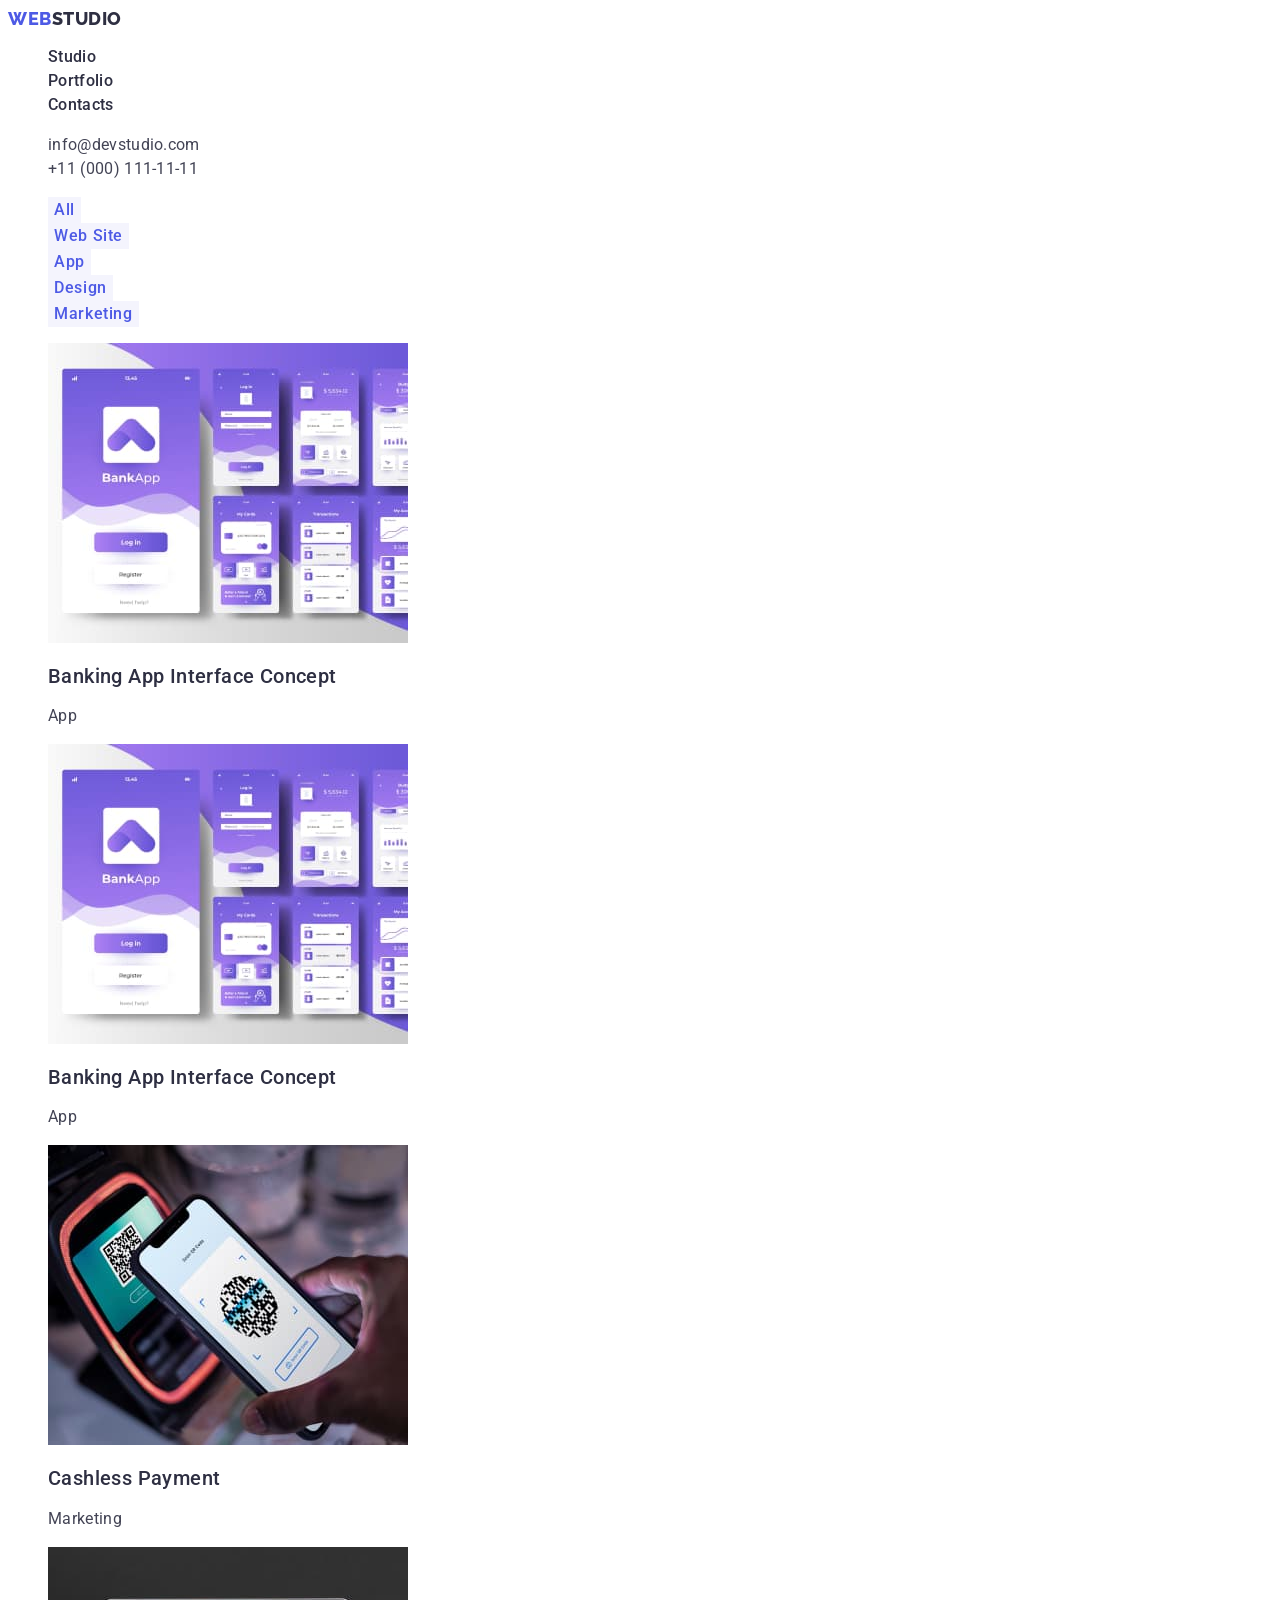
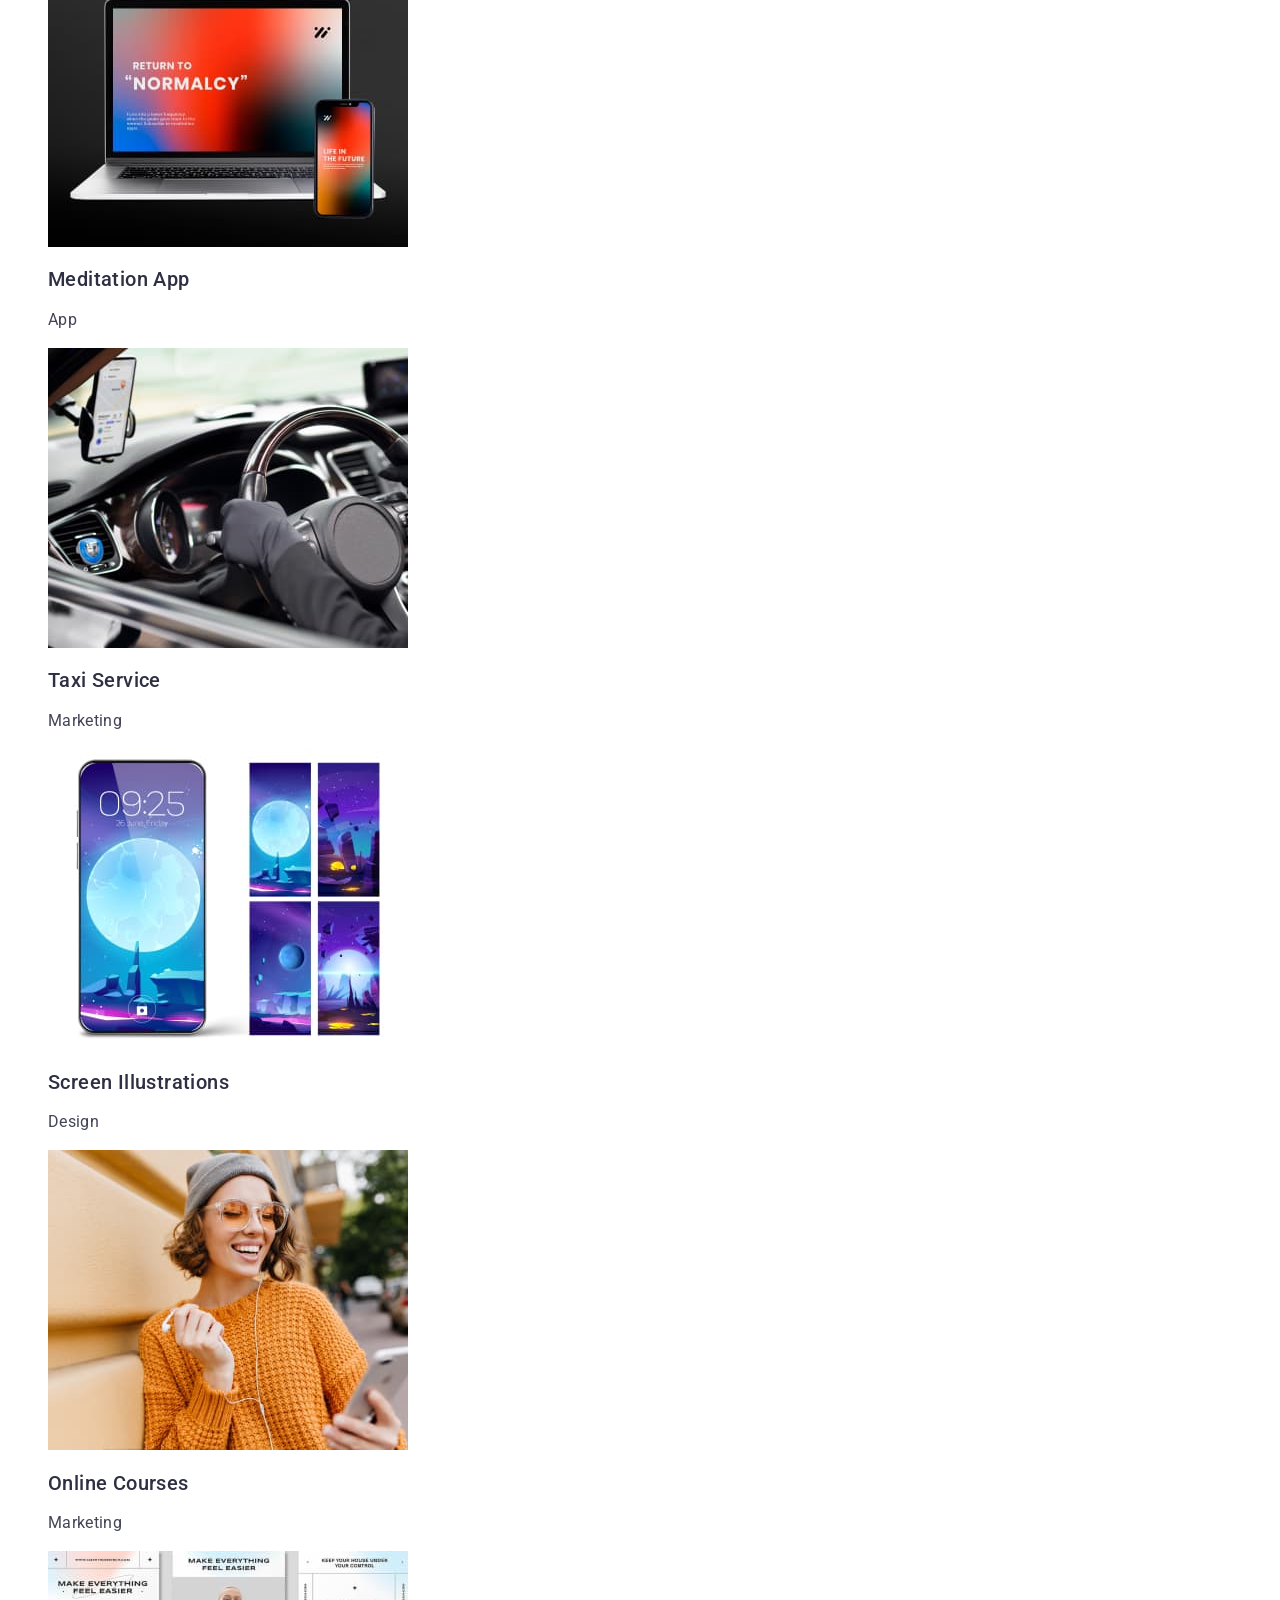
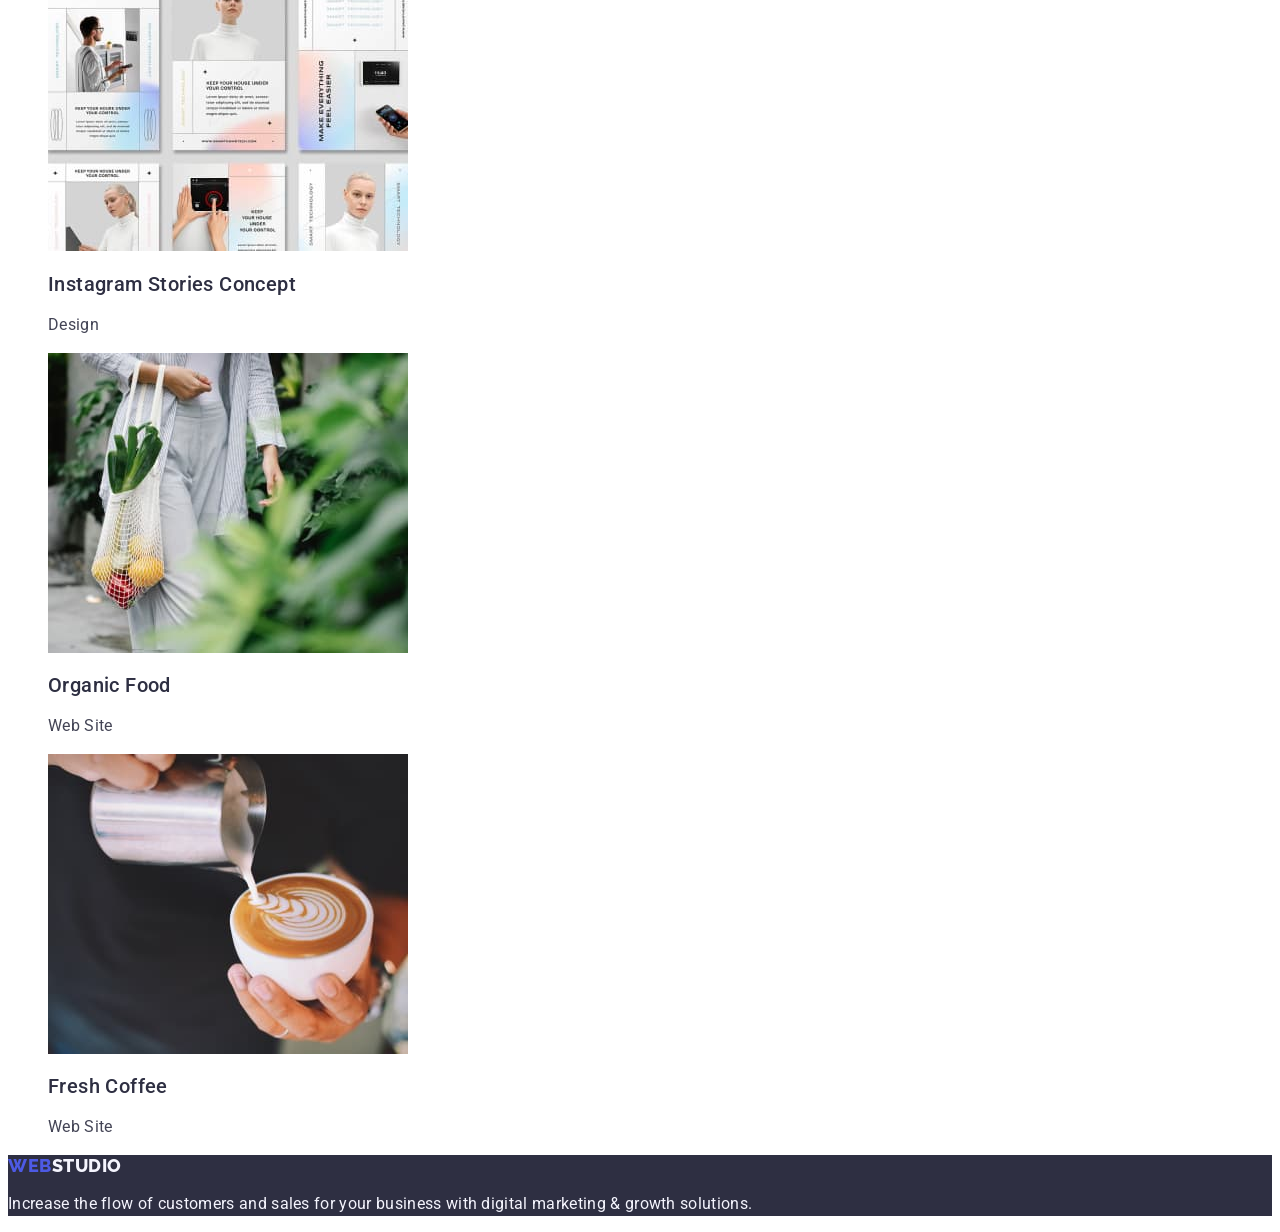
==== commit 6e7f86e8: "Finish" ====
--- a/portfolio.html
+++ b/portfolio.html
@@ -14,7 +14,7 @@
     <link rel="stylesheet" href="./css/styles.css" />
   </head>
   <body>
-    <!-- Header -->
+    <!-- ===============================Header======================= -->
 
     <header class="page-header">
       <nav class="page-nav">
@@ -49,7 +49,7 @@
       </address>
     </header>
     <main>
-      <!-- Section our products -->
+      <!-- ==================Portfolio ==================-->
 
       <section class="page-works list">
         <h1 class="works-title" hidden>Our works</h1>
@@ -71,12 +71,12 @@
               <p class="descr-title descr-title-dark">App</p></a
             >
             <a class="link" href=""
-            ><img
-              src="./images/banking-app.jpg"
-              alt="Banking App Interface Concept"
-            />
-            <h2 class="title">Banking App Interface Concept</h2>
-            <p class="descr-title descr-title-dark">App</p></a
+              ><img
+                src="./images/banking-app.jpg"
+                alt="Banking App Interface Concept"
+              />
+              <h2 class="title">Banking App Interface Concept</h2>
+              <p class="descr-title descr-title-dark">App</p></a
             >
           </li>
           <li>
@@ -146,11 +146,9 @@
           </li>
         </ul>
       </section>
-
-      <!-- Products -->
     </main>
 
-    <!-- Footer -->
+    <!--============================= Footer =======================-->
 
     <footer class="page-footer">
       <a href="./index.html" class="web-logo link"
--- a/css/styles.css
+++ b/css/styles.css
@@ -1,12 +1,18 @@
 :root {
-  accent-color: #404bbf;
+  --accent-color: #404bbf;
   --pimary-font: "Roboto", sans-serif;
+  --secondary-font: "Raleway", sans-serif;
   --primary-text-color: #434455;
   --secondary-text-color: #2e2f42;
-  --secondary-font: "Raleway", sans-serif;
-  --background-color: #2e2f42;
+  --background-color-navy: #2e2f42;
+  --logo-text-light: #f4f4fd;
+  --background-color-white: #ffffff;
+  --background-color-cloud: #f4f4fd;
   --web-logo: #4d5ae5;
   --paragraf-dark: #434455;
+  --white: #ffffff;
+  --cloud: #f4f4fd;
+  --button-iris: #4d5ae5;
 }
 
 .link {
@@ -16,9 +22,9 @@
   list-style: none;
 }
 body {
-  font-family: "Roboto", sans-serif;
-  color: #434455;
-  background-color: #ffffff;
+  font-family: var(--pimary-font);
+  color: var(--primary-text-color);
+  background-color: var(--background-color-white);
 }
 
 /* ======================================Komponents========================================== */
@@ -31,7 +37,7 @@
   color: var(--paragraf-dark);
 }
 .descr-title-light {
-  color: #f4f4fd;
+  color: var(--cloud);
 }
 .adress {
   font-style: normal;
@@ -42,12 +48,12 @@
   line-height: 1.5;
   letter-spacing: 0.02em;
   cursor: pointer;
-  color: #434455;
-}
-
-.contact :hover,
-.contact :focus {
-  color: #404bbf;
+  color: var(--primary-text-color);
+}
+
+.contact:hover,
+.contact:focus {
+  color: var(--accent-color);
 }
 
 .phone-contact {
@@ -55,25 +61,22 @@
   line-height: 1.5;
   letter-spacing: 0.02em;
   cursor: pointer;
-  color: #434455;
+  color: var(--primary-text-color);
 }
 
 /* ======================================Header========================================== */
 
 .secondary-title {
-  font-family: "Roboto";
-  font-style: normal;
   font-weight: 700;
   font-size: 36px;
   line-height: 1.11;
-  text-align: center;
   letter-spacing: 0.02em;
   text-transform: capitalize;
-  background-color: #f4f4fd;
-  color: #2e2f42;
+  background-color: var(--background-color-cloud);
+  color: var(--secondary-text-color);
 }
 .web-logo {
-  font-family: "Raleway", sans-serif;
+  font-family: var(--secondary-font);
   font-weight: 800;
   font-size: 18px;
   line-height: 1.17;
@@ -84,7 +87,7 @@
   color: var(--web-logo);
 }
 .studio-logo-dark {
-  font-family: "Raleway", sans-serif;
+  font-family: var(--secondary-font);
   font-weight: 800;
   font-size: 18px;
   line-height: 1.17;
@@ -92,34 +95,35 @@
   align-items: center;
   letter-spacing: 0.03em;
   text-transform: uppercase;
-  color: #2e2f42;
-}
+  color: var(--secondary-text-color);
+}
+
 .menu-link {
-  font-weight: 500;
-  font-size: 16px;
-  line-height: 1.5;
-  letter-spacing: 0.02em;
-  color: #2e2f42;
-}
-
-.menu-link :hover,
-.menu-link :focus {
-  color: #404bbf;
+  font-style: normal;
+  font-weight: 500;
+  font-size: 16px;
+  line-height: 1.5;
+  letter-spacing: 0.02em;
+  color: var(--secondary-text-color);
+}
+
+.menu-link:hover,
+.menu-link:focus {
+  color: var(--accent-color);
 }
 
 /* ======================================Hero========================================== */
 
 .hero {
-  background-color: var(--background-color);
+  background-color: var(--background-color-navy);
 }
 .hero-title {
-  font-family: var(--pimary-font);
   font-weight: 700;
   font-size: 56px;
   line-height: 1.07;
   text-align: center;
   letter-spacing: 0.02em;
-  color: #ffffff;
+  color: var(--white);
 }
 
 .type-button {
@@ -132,15 +136,19 @@
   align-items: center;
   letter-spacing: 0.04em;
   cursor: pointer;
-  color: #ffffff;
-  background: #4d5ae5;
-}
-
-.type-button :hover,
-.type-button :focus {
-  background-color: #404bbf;
-  color: #ffffff;
-}
+  color: var(--white);
+  background: var(--web-logo);
+  border: none;
+}
+
+.type-button:hover,
+.type-button:focus {
+  background-color: var(--accent-color);
+  color: var(--white);
+}
+
+/* <!-- ==================Portfolio ==================--> */
+
 .nav-button {
   font-family: inherit;
   font-weight: 500;
@@ -151,51 +159,46 @@
   text-align: center;
   letter-spacing: 0.04em;
   cursor: pointer;
-  color: #4d5ae5;
-  background: #f4f4fd;
+  color: var(--button-iris);
+  background: var(--background-color-cloud);
+  border: none;
 }
 
 .nav-button:hover,
 .nav-button:focus {
-  background-color: #404bbf;
-  color: #ffffff;
-}
-
-/* ======================================Section our works========================================== */
-
-/* ======================================Products========================================== */
+  background-color: var(--accent-color);
+  color: var(--white);
+}
+
+/* ======================================Task and goals========================================== */
 .title {
-  font-family: var(--pimary-font);
   font-weight: 500;
   font-size: 20px;
   line-height: 1.2;
   letter-spacing: 0.02em;
-  color: #2e2f42;
+  color: var(--secondary-text-color);
 }
 
 /* ========================Our team===================== */
 
 .section-team {
-  background-color: #f4f4fd;
+  background-color: var(--background-color-cloud);
 }
 .team-list {
-  background-color: #ffffff;
+  background-color: var(--background-color-white);
 }
 .name-title {
-  font-family: "Roboto";
-  font-style: normal;
   font-weight: 500;
   font-size: 20px;
   line-height: 1.2;
-  text-align: center;
-  letter-spacing: 0.02em;
-  color: #2e2f42;
+  letter-spacing: 0.02em;
+  color: var(--secondary-text-color);
 }
 /* ======================================footer========================================== */
 
 .page-footer {
-  background-color: var(--background-color);
+  background-color: var(--background-color-navy);
 }
 .studio-logo-light {
-  color: #f4f4fd;
-}
+  color: var(--cloud);
+}
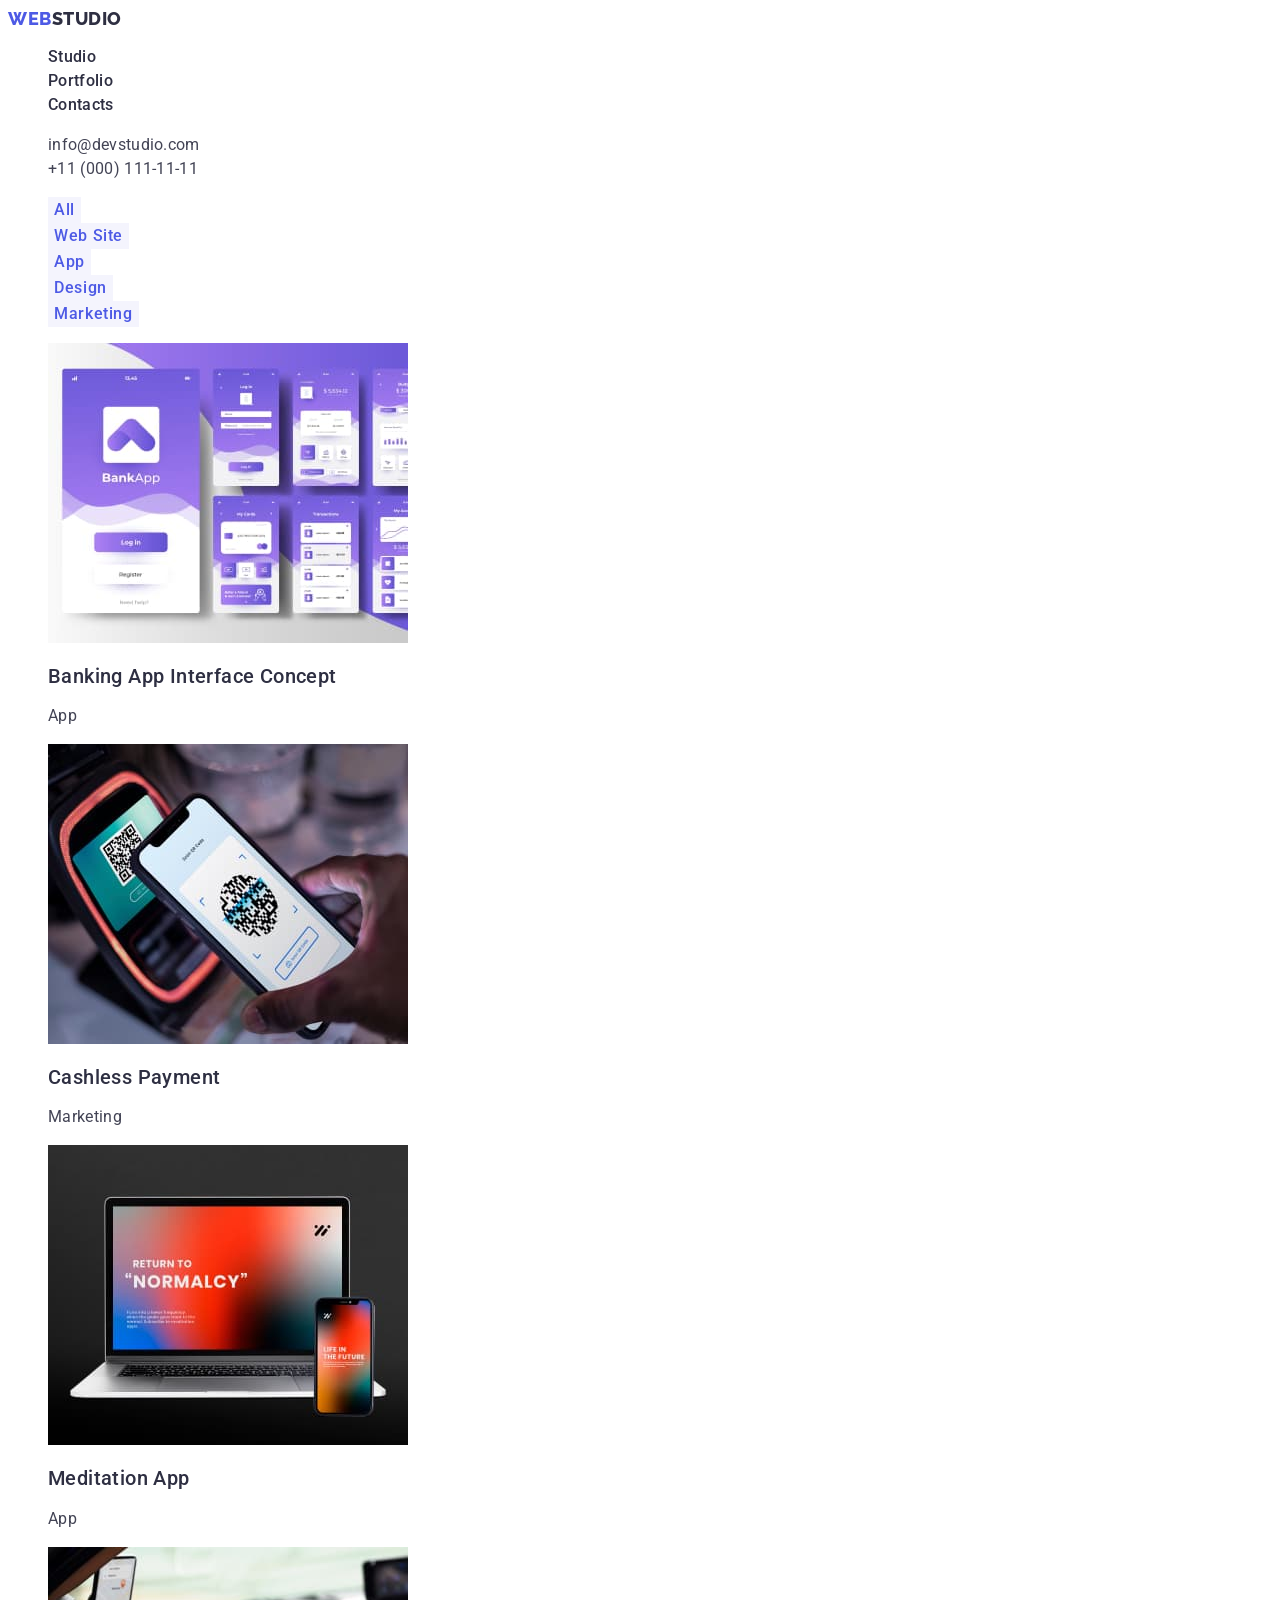
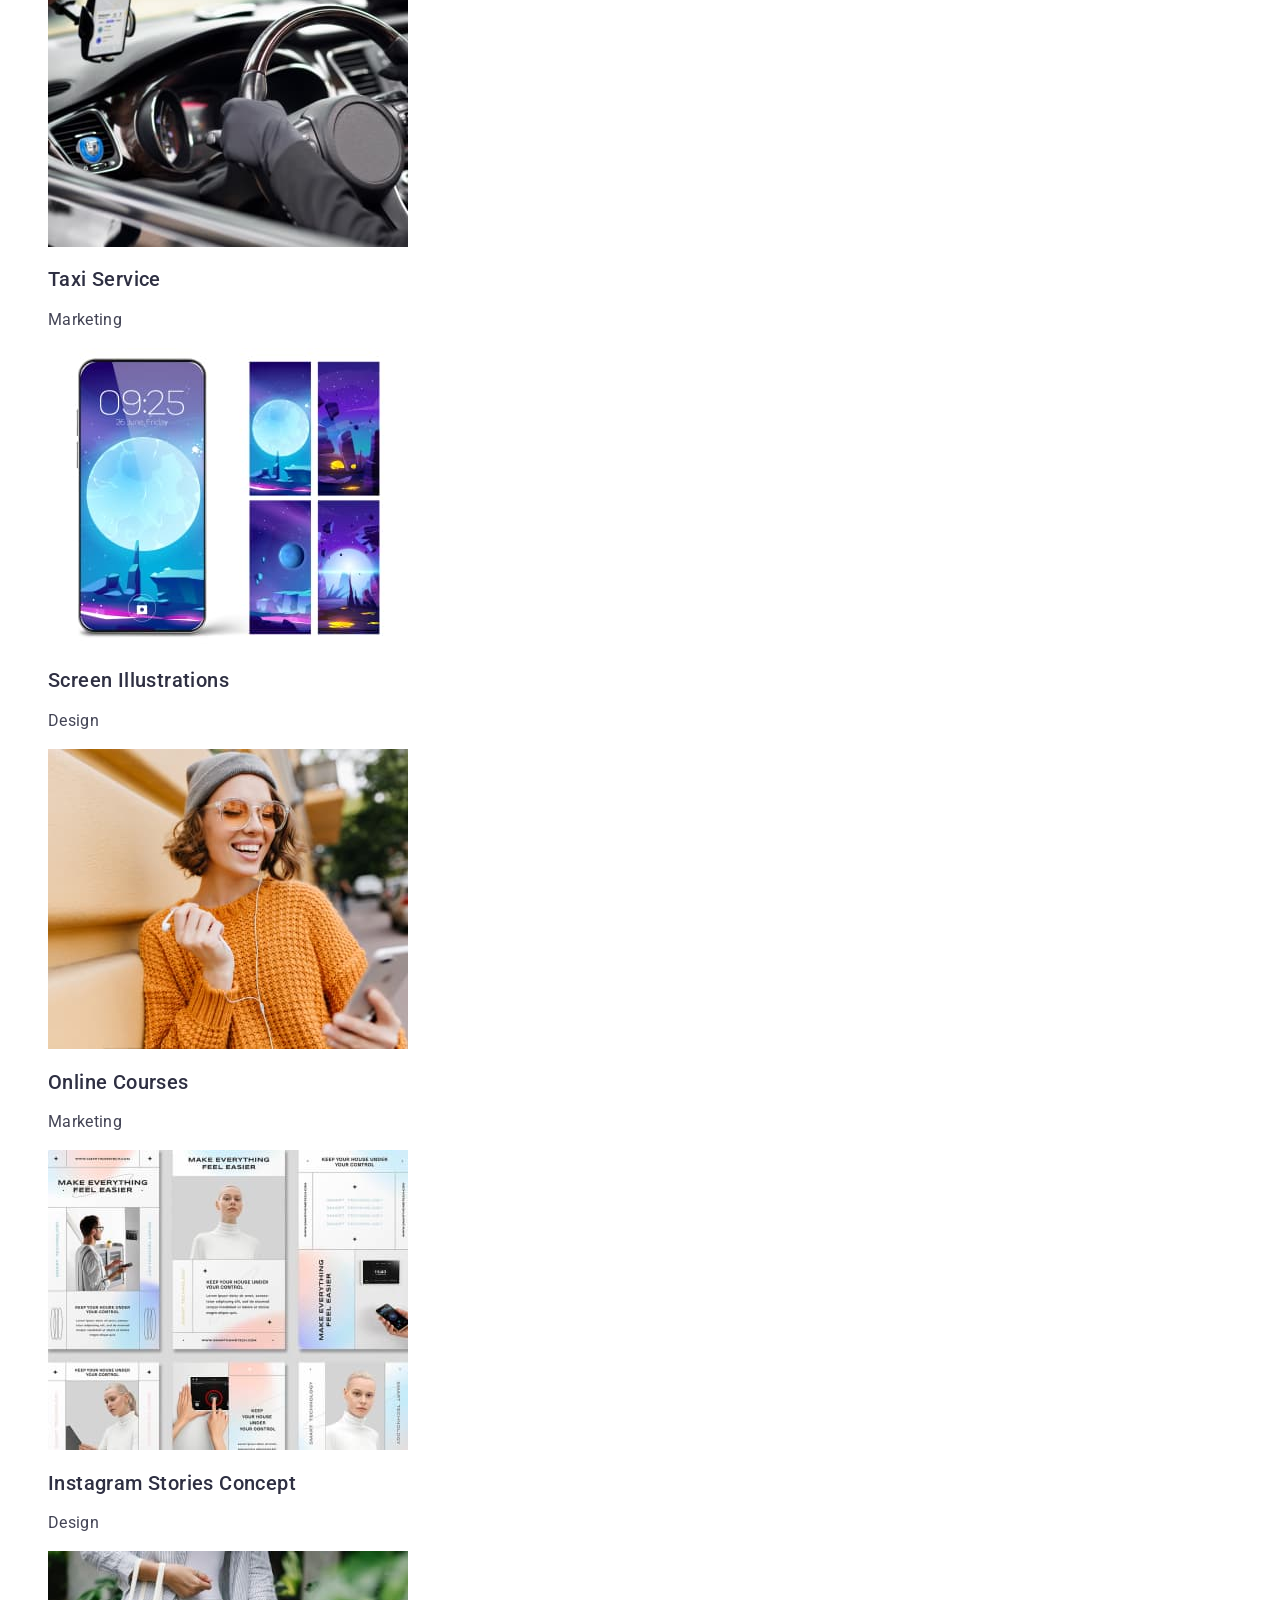
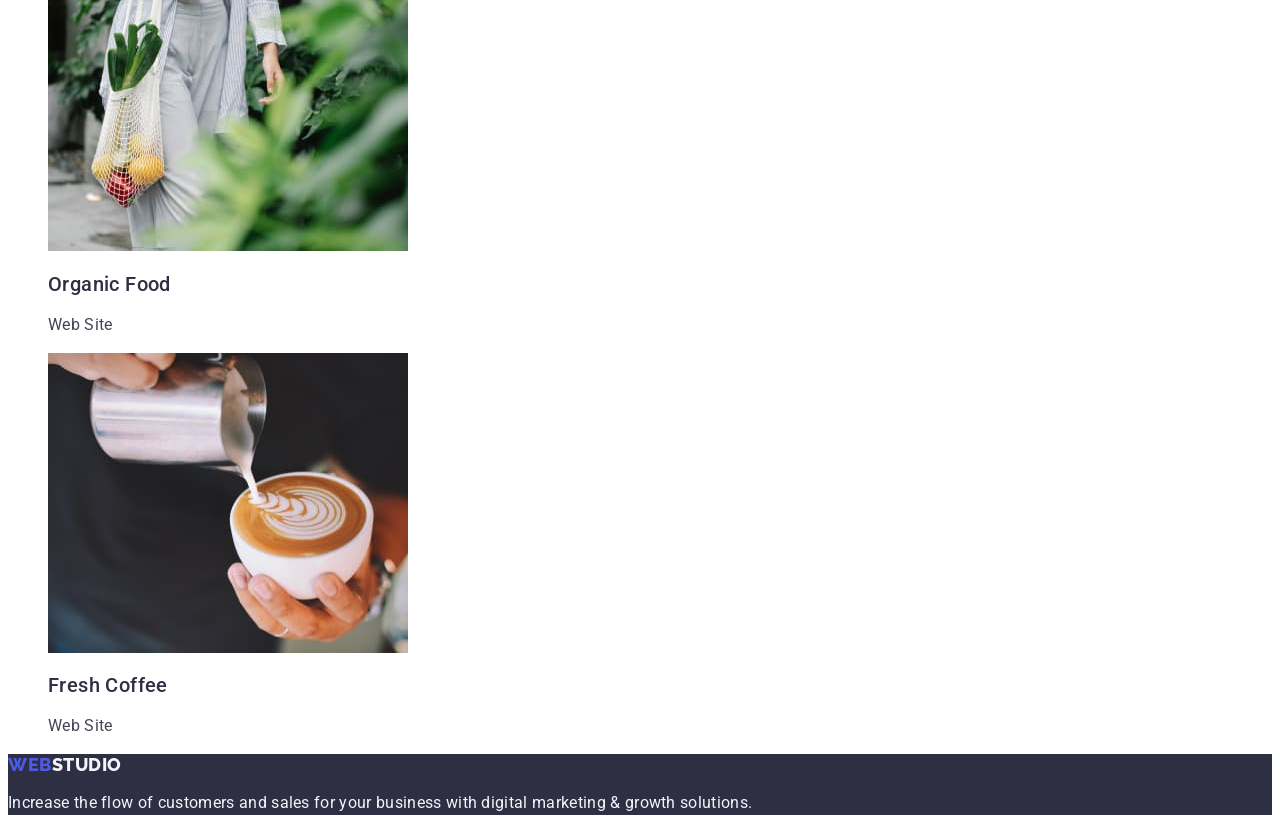
==== commit a5c5570b: "Update portfolio.html" ====
--- a/portfolio.html
+++ b/portfolio.html
@@ -66,14 +66,8 @@
               ><img
                 src="./images/banking-app.jpg"
                 alt="Banking App Interface Concept"
-              />
-              <h2 class="title">Banking App Interface Concept</h2>
-              <p class="descr-title descr-title-dark">App</p></a
-            >
-            <a class="link" href=""
-              ><img
-                src="./images/banking-app.jpg"
-                alt="Banking App Interface Concept"
+                width="360px"
+                height="300px"
               />
               <h2 class="title">Banking App Interface Concept</h2>
               <p class="descr-title descr-title-dark">App</p></a
@@ -84,6 +78,8 @@
               ><img
                 src="./images/cashless-payment.jpg"
                 alt="Cashless Payment"
+                width="360px"
+                height="300px"
               />
               <h2 class="title">Cashless Payment</h2>
               <p class="descr-title descr-title-dark">Marketing</p></a
@@ -91,14 +87,24 @@
           </li>
           <li>
             <a class="link" href=""
-              ><img src="./images/meditation-app.jpg" alt="Meditation App" />
+              ><img
+                src="./images/meditation-app.jpg"
+                alt="Meditation App"
+                width="360px"
+                height="300px"
+              />
               <h2 class="title">Meditation App</h2>
               <p class="descr-title descr-title-dark">App</p></a
             >
           </li>
           <li>
             <a class="link" href=""
-              ><img src="./images/taxi-service.jpg" alt="Taxi Service" />
+              ><img
+                src="./images/taxi-service.jpg"
+                alt="Taxi Service"
+                width="360px"
+                height="300px"
+              />
               <h2 class="title">Taxi Service</h2>
               <p class="descr-title descr-title-dark">Marketing</p></a
             >
@@ -108,6 +114,8 @@
               ><img
                 src="./images/screen-illustrations.jpg"
                 alt="Screen Illustrations"
+                width="360px"
+                height="300px"
               />
               <h2 class="title">Screen Illustrations</h2>
               <p class="descr-title descr-title-dark">Design</p></a
@@ -115,7 +123,12 @@
           </li>
           <li>
             <a class="link" href=""
-              ><img src="./images/online-courses.jpg" alt="Online Courses" />
+              ><img
+                src="./images/online-courses.jpg"
+                alt="Online Courses"
+                width="360px"
+                height="300px"
+              />
               <h2 class="title">Online Courses</h2>
               <p class="descr-title descr-title-dark">Marketing</p></a
             >
@@ -125,6 +138,8 @@
               <img
                 src="./images/instagram-stories.jpg"
                 alt="Instagram Stories Concept"
+                width="360px"
+                height="300px"
               />
               <h2 class="title">Instagram Stories Concept</h2>
               <p class="descr-title descr-title-dark">Design</p></a
@@ -132,14 +147,24 @@
           </li>
           <li>
             <a class="link" href="">
-              <img src="./images/organic-food.jpg" alt="Organic Food" />
+              <img
+                src="./images/organic-food.jpg"
+                alt="Organic Food"
+                width="360px"
+                height="300px"
+              />
               <h2 class="title">Organic Food</h2>
               <p class="descr-title descr-title-dark">Web Site</p></a
             >
           </li>
           <li>
             <a class="link" href="">
-              <img src="./images/fresh-coffee.jpg" alt="Fresh Coffee" />
+              <img
+                src="./images/fresh-coffee.jpg"
+                alt="Fresh Coffee"
+                width="360px"
+                height="300px"
+              />
               <h2 class="title">Fresh Coffee</h2>
               <p class="descr-title descr-title-dark">Web Site</p></a
             >
--- a/css/styles.css
+++ b/css/styles.css
@@ -72,7 +72,6 @@
   line-height: 1.11;
   letter-spacing: 0.02em;
   text-transform: capitalize;
-  background-color: var(--background-color-cloud);
   color: var(--secondary-text-color);
 }
 .web-logo {
@@ -121,7 +120,6 @@
   font-weight: 700;
   font-size: 56px;
   line-height: 1.07;
-  text-align: center;
   letter-spacing: 0.02em;
   color: var(--white);
 }
@@ -131,7 +129,7 @@
   font-style: normal;
   font-weight: 500;
   font-size: 16px;
-  line-height: 24px;
+  line-height: 1.5;
   display: flex;
   align-items: center;
   letter-spacing: 0.04em;
@@ -153,7 +151,7 @@
   font-family: inherit;
   font-weight: 500;
   font-size: 16px;
-  line-height: 24px;
+  line-height: 1.5;
   display: flex;
   align-items: center;
   text-align: center;
